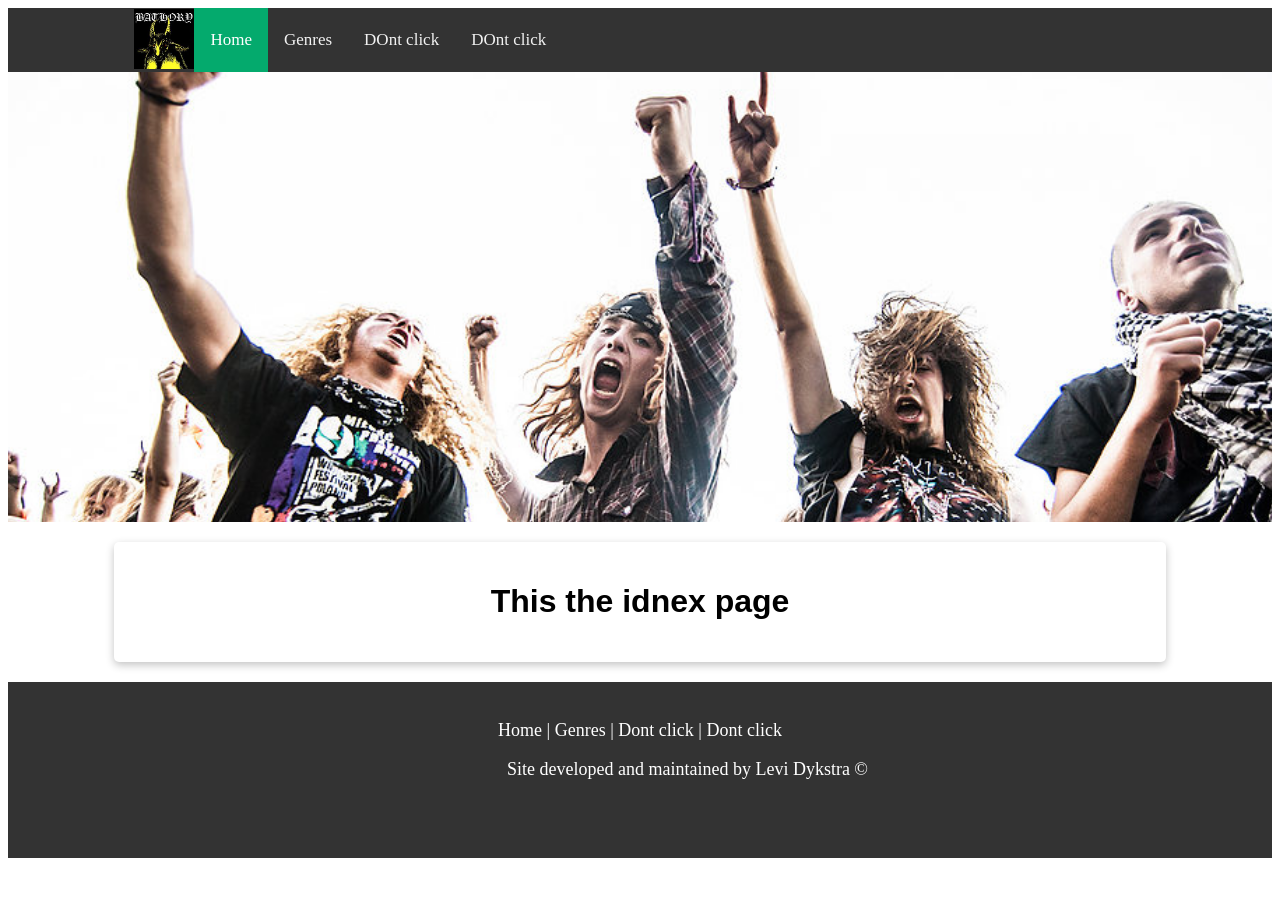
==== index.html @ b30e1fd8 "Did phone view setup" ====
<!DOCTYPE html>
<html lang="en">
<head>
    <meta charset="UTF-8">
    <meta name="viewport" content="width=device-width, initial-scale=1.0">
    <link rel="stylesheet" href="style.css">
    <link rel="stylesheet" href="normalize.css">
    <meta name="viewport" content="width=device-width, initial-scale=1">
    <link rel="stylesheet" href="https://cdnjs.cloudflare.com/ajax/libs/font-awesome/4.7.0/css/font-awesome.min.css">
    <script src="responsive_nav.js"></script>
    <title>3.4 Site</title>
</head>
<body>
    <div class="topnav" id="myTopnav">
      <img src="images/bathory-selftitled.jpg" alt="dgt_logo" title="3.10_logo">
        <a href="index.html" class="active">Home</a>
        <a href="genres.html">Genres</a>
        <a href="skills.html">DOnt click</a>
        <a href="reflection.html">DOnt click</a>
        <a href="javascript:void(0);" class="icon" onclick="myFunction()">
          <i class="fa fa-bars"></i>
        </a>
    </div>

    <div class="parallax"></div>

    <div class="main_content">
        <h1>This the idnex page</h1>
    </div>

    <footer>
        <a href="index.html">Home</a> |
        <a href="genres.html">Genres</a> |
        <a href="skills.html">Dont click</a> |
        <a href="reflection.html">Dont click</a>
        <p>Site developed and maintained by Levi Dykstra &copy;</p>
    </footer>
</body>
</html>
---- style.css ----
.main_content{
    font-family: "Figtree", sans-serif;
    width:80%;
    box-shadow: rgba(0, 0, 0, 0.24) 0px 3px 8px;
    text-align: justify;
    margin: 20px auto;
    padding: 20px;
    border-radius: 5px;
}

h1,h2{
  text-align: center;
}

.parallax {
  /* The image used */
  background-image: url("images/woodstock_concert.jpg");

  /* Set a specific height */
  min-height: 450px;
  margin: 0px;

  /* Create the parallax scrolling effect */
  background-attachment: fixed;
  background-position: center;
  background-repeat: no-repeat;
  background-size: cover;
}

.parallax_genres {
  /* The image used */
  background-image: url("images/Alissa_White_Gluz_Live_Concert.jpg");

  /* Set a specific height */
  min-height: 450px;
  margin: 0px;

  /* Create the parallax scrolling effect */
  background-attachment: fixed;
  background-position: center;
  background-repeat: no-repeat;
  background-size: cover;
}

footer {
  height: 100px;
  background-color: #333;
  font-size: 18px;
  padding: 3%;
  color: white;
  text-align: center;
}

footer .left_anchor{ /*furthest left anchor has 10% margin left to laine up with main content*/
	margin-left:8%;
}

footer .right { /*furthest right anchor image for 10% margin to line up with main content*/
	margin-right:8%;
}

footer a{
	color:white;
	text-decoration: none;
}

footer p{
	font-size:18px;
	margin-left:8%;
}

.topnav {
  overflow: hidden;
  background-color: #333;
}

.topnav a {
  float: left;
  display: block;
  color: #f2f2f2;
  text-align: center;
  padding: 22px 16px;
  text-decoration: none;
  font-size: 17px;
  transition: background-color 0.2s;
}

.topnav img {
  float: left;
  height: 60px;
  width: auto;
  padding: 1px 0px 1px 0px;
  margin-left: 10%;
}

.topnav a:hover {
  background-color: #ddd;
  color: black;
}

.topnav a.active {
  background-color: #04AA6D;
  color: white;
}

.topnav .icon {
  display: none;
}

@media screen and (max-width: 600px) {
  .topnav a:not(:first-child) {display: none;}
  .topnav a.icon {
    float: right;
    display: block;
  }
}

@media screen and (max-width: 600px) {
  .topnav.responsive {position: relative;}
  .topnav.responsive .icon {
    position: absolute;
    right: 0;
    top: 0;
  }
  .topnav.responsive a {
    float: none;
    display: block;
    text-align: left;
  }
  .topnav a:first-of-type {
  margin-top: 80px;
  }
  .topnav img {
    margin-left: 2%;
  }
  iframe {
    width: 100%;
    height: 250px;
  }
}
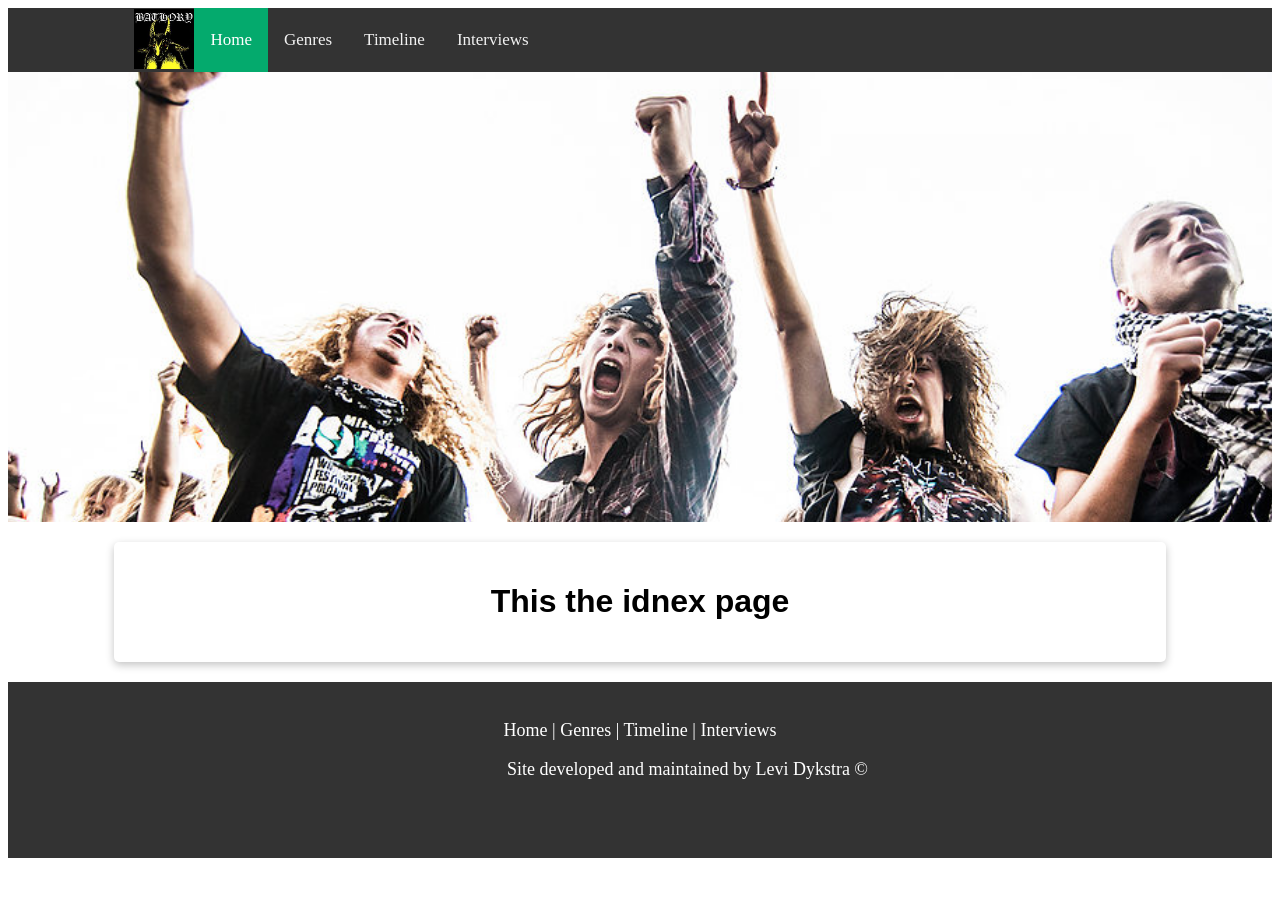
==== commit 4ba93fea: "set up remaining pages" ====
--- a/index.html
+++ b/index.html
@@ -15,8 +15,8 @@
       <img src="images/bathory-selftitled.jpg" alt="dgt_logo" title="3.10_logo">
         <a href="index.html" class="active">Home</a>
         <a href="genres.html">Genres</a>
-        <a href="skills.html">DOnt click</a>
-        <a href="reflection.html">DOnt click</a>
+        <a href="timeline.html">Timeline</a>
+        <a href="interviews.html">Interviews</a>
         <a href="javascript:void(0);" class="icon" onclick="myFunction()">
           <i class="fa fa-bars"></i>
         </a>
@@ -31,8 +31,8 @@
     <footer>
         <a href="index.html">Home</a> |
         <a href="genres.html">Genres</a> |
-        <a href="skills.html">Dont click</a> |
-        <a href="reflection.html">Dont click</a>
+        <a href="timeline.html">Timeline</a> |
+        <a href="interviews.html">Interviews</a>
         <p>Site developed and maintained by Levi Dykstra &copy;</p>
     </footer>
 </body>
--- a/style.css
+++ b/style.css
@@ -31,6 +31,36 @@
 .parallax_genres {
   /* The image used */
   background-image: url("images/Alissa_White_Gluz_Live_Concert.jpg");
+
+  /* Set a specific height */
+  min-height: 450px;
+  margin: 0px;
+
+  /* Create the parallax scrolling effect */
+  background-attachment: fixed;
+  background-position: center;
+  background-repeat: no-repeat;
+  background-size: cover;
+}
+
+.parallax_timeline{
+    /* The image used */
+  background-image: url("images/random_metal_concert.jpg");
+
+  /* Set a specific height */
+  min-height: 450px;
+  margin: 0px;
+
+  /* Create the parallax scrolling effect */
+  background-attachment: fixed;
+  background-position: center;
+  background-repeat: no-repeat;
+  background-size: cover;
+}
+
+.parallax_interviews{
+    /* The image used */
+  background-image: url("images/gig-tour-concert.jpg");
 
   /* Set a specific height */
   min-height: 450px;
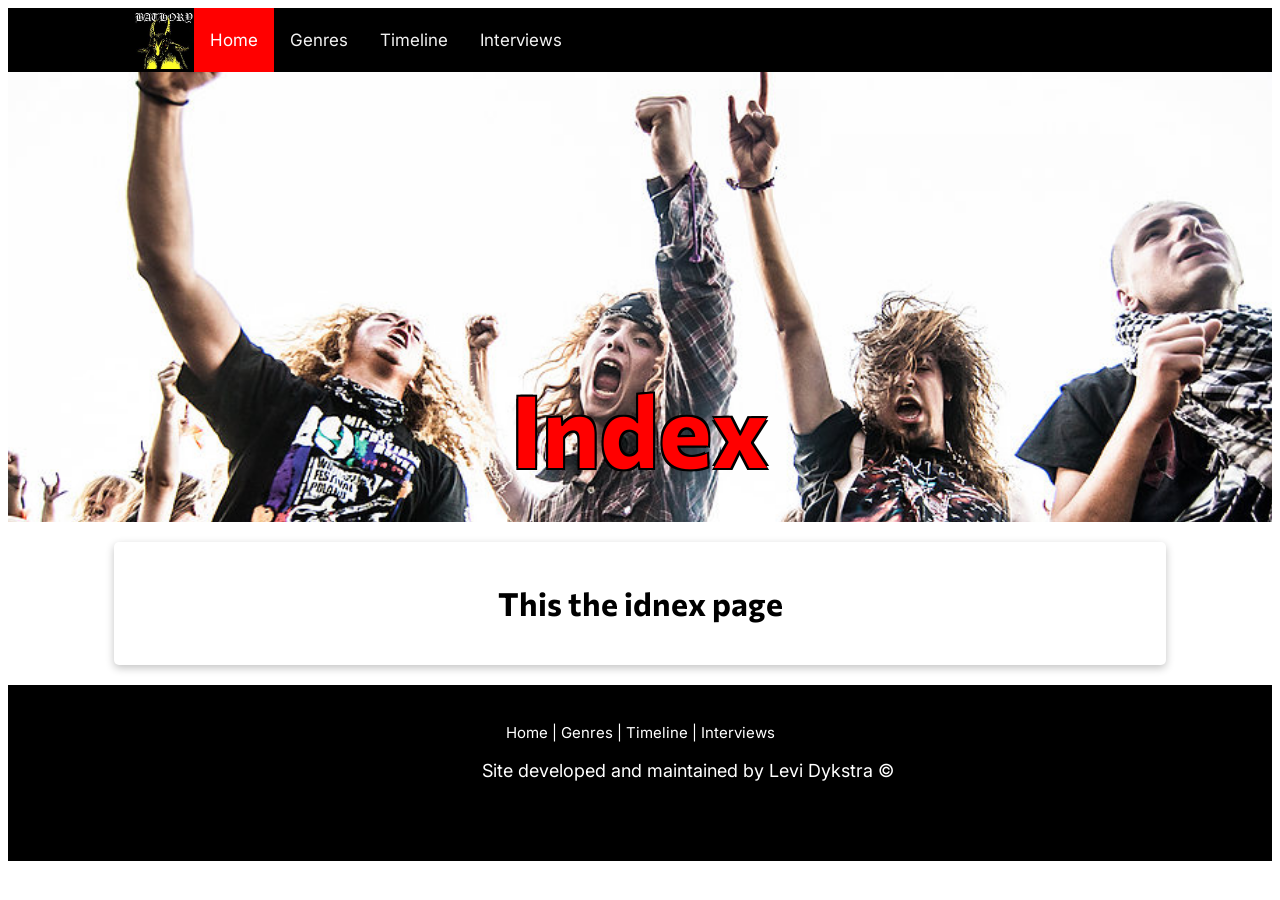
==== commit 3ac659bb: "parallax content added parallax content prototype header, stylisation," ====
--- a/index.html
+++ b/index.html
@@ -22,7 +22,9 @@
         </a>
     </div>
 
-    <div class="parallax"></div>
+    <div class="parallax">
+        <h1 class="parallax_content">Index</h1>
+    </div>
 
     <div class="main_content">
         <h1>This the idnex page</h1>
--- a/style.css
+++ b/style.css
@@ -1,3 +1,4 @@
+@import url('https://fonts.googleapis.com/css2?family=Archivo+Narrow:ital,wght@0,400..700;1,400..700&family=Commissioner:wght@100..900&family=Figtree:ital,wght@0,300..900;1,300..900&family=Inter&family=Lora:ital,wght@0,400..700;1,400..700&family=Poppins:ital,wght@0,100;0,200;0,300;0,400;0,500;0,600;0,700;0,800;0,900;1,100;1,200;1,300;1,400;1,500;1,600;1,700;1,800;1,900&family=Winky+Sans:ital,wght@0,300..900;1,300..900&display=swap');
 
 .main_content{
     font-family: "Figtree", sans-serif;
@@ -7,10 +8,12 @@
     margin: 20px auto;
     padding: 20px;
     border-radius: 5px;
+    font-family: "Inter", sans-serif;
 }
 
 h1,h2{
   text-align: center;
+  font-family: "Commissioner", sans-serif;
 }
 
 .parallax {
@@ -73,13 +76,26 @@
   background-size: cover;
 }
 
+.parallax_content{
+  text-align: center;
+  font-size: 100px;
+  color: red;
+  text-shadow: -2px -2px 0 #000, 2px -2px 0 #000, -2px 2px 0 #000, 2px 2px 0 #000;
+  position: absolute;
+  top: 40%;
+  left: 50%;
+  transform: translate(-50%, -50%);
+}
+
 footer {
   height: 100px;
-  background-color: #333;
+  background-color: #000000;
   font-size: 18px;
   padding: 3%;
   color: white;
   text-align: center;
+  font-family: "Inter", sans-serif;
+  font-size: 15px;
 }
 
 footer .left_anchor{ /*furthest left anchor has 10% margin left to laine up with main content*/
@@ -102,7 +118,7 @@
 
 .topnav {
   overflow: hidden;
-  background-color: #333;
+  background-color: #000000;
 }
 
 .topnav a {
@@ -114,6 +130,9 @@
   text-decoration: none;
   font-size: 17px;
   transition: background-color 0.2s;
+  font-family: "Inter", sans-serif;
+  font-weight: 400px;
+
 }
 
 .topnav img {
@@ -130,7 +149,7 @@
 }
 
 .topnav a.active {
-  background-color: #04AA6D;
+  background-color: #FF0000;
   color: white;
 }
 
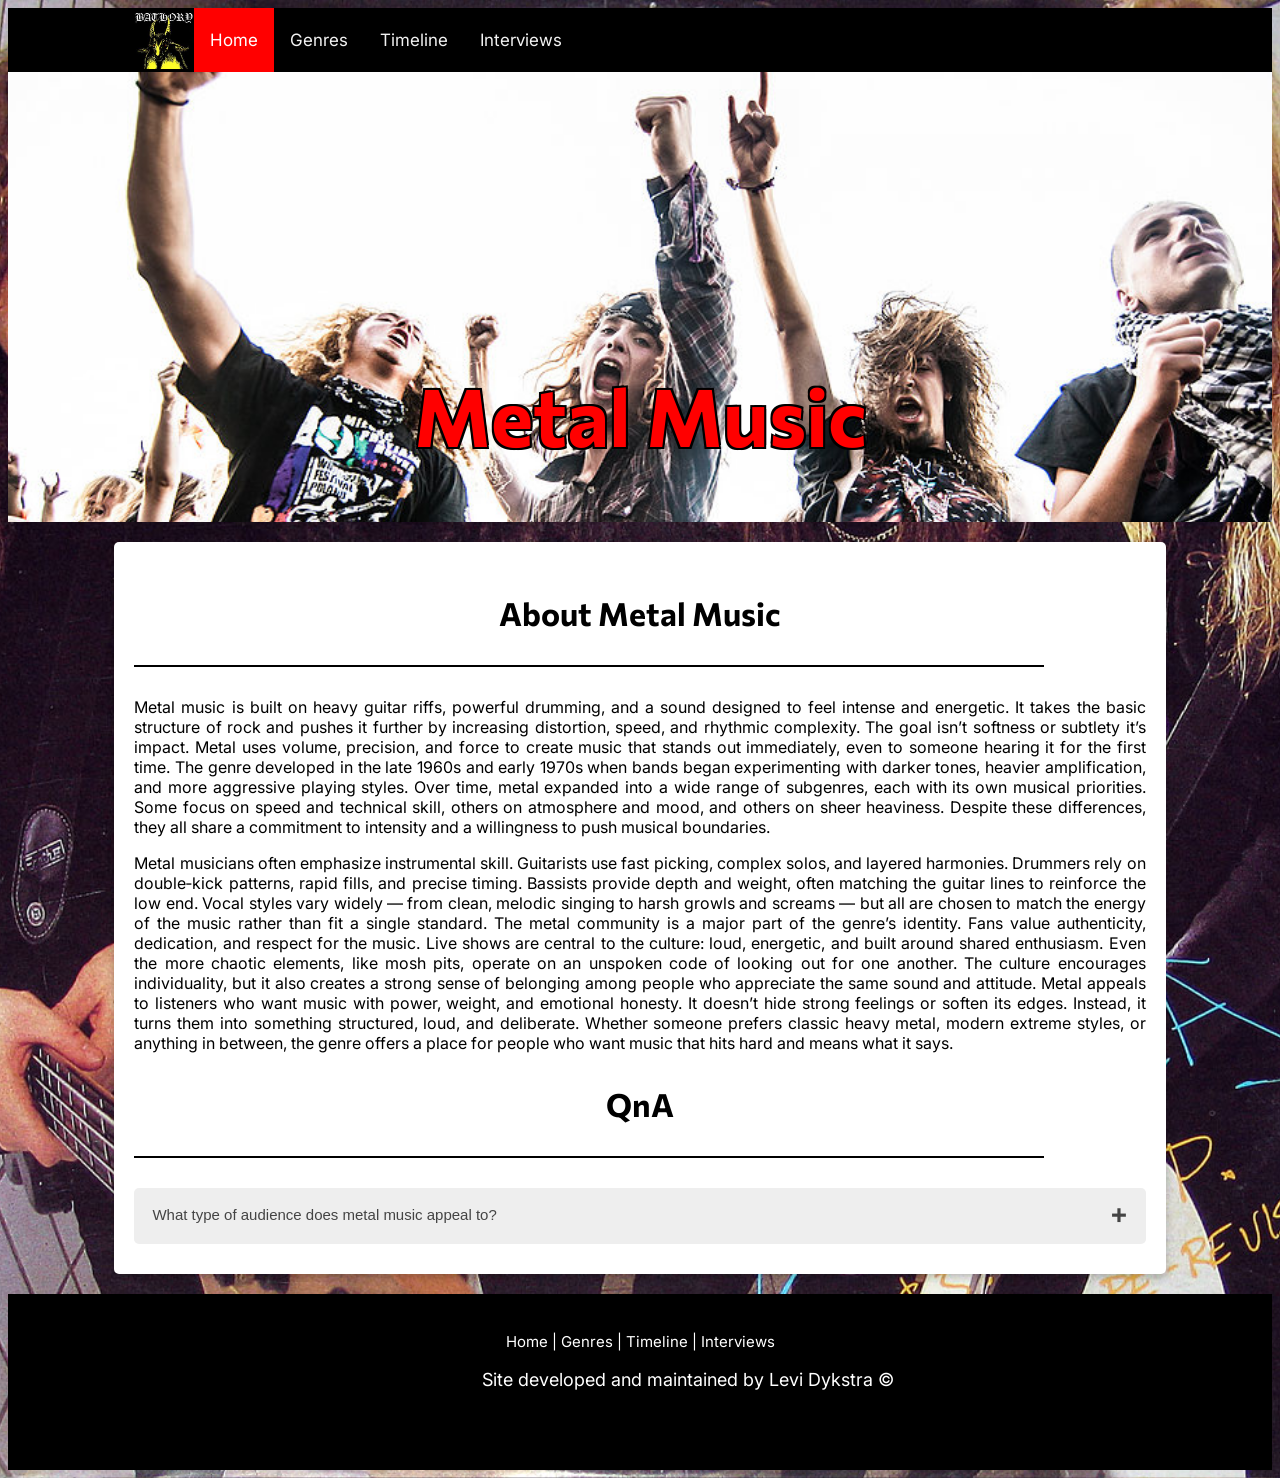
==== commit d75a2cb9: "Added content started accordions, info on pages, and background changes" ====
--- a/index.html
+++ b/index.html
@@ -23,11 +23,46 @@
     </div>
 
     <div class="parallax">
-        <h1 class="parallax_content">Index</h1>
+        <h1 class="parallax_content">Metal Music</h1>
     </div>
 
     <div class="main_content">
-        <h1>This the idnex page</h1>
+        <h1>About Metal Music</h1>
+        <div class="underline"></div>
+        <p>Metal music is built on heavy guitar riffs, powerful drumming, and a sound designed to feel intense and energetic. It takes the basic structure of rock and pushes it further by increasing distortion, speed, and rhythmic complexity. The goal isn’t softness or subtlety it’s impact. Metal uses volume, precision, and force to create music that stands out immediately, even to someone hearing it for the first time.
+            The genre developed in the late 1960s and early 1970s when bands began experimenting with darker tones, heavier amplification, and more aggressive playing styles. Over time, metal expanded into a wide range of subgenres, each with its own musical priorities. Some focus on speed and technical skill, others on atmosphere and mood, and others on sheer heaviness. Despite these differences, they all share a commitment to intensity and a willingness to push musical boundaries.
+        </p>
+        <p>
+            Metal musicians often emphasize instrumental skill. Guitarists use fast picking, complex solos, and layered harmonies. Drummers rely on double‑kick patterns, rapid fills, and precise timing. Bassists provide depth and weight, often matching the guitar lines to reinforce the low end. Vocal styles vary widely — from clean, melodic singing to harsh growls and screams — but all are chosen to match the energy of the music rather than fit a single standard.
+            The metal community is a major part of the genre’s identity. Fans value authenticity, dedication, and respect for the music. Live shows are central to the culture: loud, energetic, and built around shared enthusiasm. Even the more chaotic elements, like mosh pits, operate on an unspoken code of looking out for one another. The culture encourages individuality, but it also creates a strong sense of belonging among people who appreciate the same sound and attitude.
+            Metal appeals to listeners who want music with power, weight, and emotional honesty. It doesn’t hide strong feelings or soften its edges. Instead, it turns them into something structured, loud, and deliberate. Whether someone prefers classic heavy metal, modern extreme styles, or anything in between, the genre offers a place for people who want music that hits hard and means what it says.
+        </p>
+        
+        <h1>QnA</h1>
+        <div class="underline"></div>
+
+        <button class="accordion">What type of audience does metal music appeal to?<span class="accordion_icon">&#128931;</span></button>
+            <div class="panel">
+            <p>Does your outcome obey all relevant laws? These might include the Privacy Act, the Copyright Act, or Harmful Digital Communications laws. For example, have you made sure your digital outcome doesn’t make false allegations, denigrate a person’s ethnic origin or sexual orientation, contains no private information and contains nothing intellectual property that you don’t have permission to include? </p>
+        </div>
+
+        <script>
+            var acc = document.getElementsByClassName("accordion");
+            var i;
+
+            for (i = 0; i < acc.length; i++) {
+            acc[i].addEventListener("click", function() {
+                this.classList.toggle("active");
+                var panel = this.nextElementSibling;
+                if (panel.style.display === "block") {
+                panel.style.display = "none";
+                } else {
+                panel.style.display = "block";
+                }
+            });             
+            }
+        </script>
+
     </div>
 
     <footer>
--- a/style.css
+++ b/style.css
@@ -9,11 +9,19 @@
     padding: 20px;
     border-radius: 5px;
     font-family: "Inter", sans-serif;
+    background-color: white;
+}
+
+body{
+  background: url(images/metallica-garage.jpg);
+  background-size: cover;
+  background-position: center center;
 }
 
 h1,h2{
   text-align: center;
   font-family: "Commissioner", sans-serif;
+  padding: 10px;
 }
 
 .parallax {
@@ -78,7 +86,7 @@
 
 .parallax_content{
   text-align: center;
-  font-size: 100px;
+  font-size: 80px;
   color: red;
   text-shadow: -2px -2px 0 #000, 2px -2px 0 #000, -2px 2px 0 #000, 2px 2px 0 #000;
   position: absolute;
@@ -87,6 +95,14 @@
   transform: translate(-50%, -50%);
 }
 
+.underline{
+  width: 90%;
+  height: 2px;
+  background-color: black;
+  justify-self: center;
+  margin-bottom: 30px;
+}
+
 footer {
   height: 100px;
   background-color: #000000;
@@ -157,6 +173,38 @@
   display: none;
 }
 
+.accordion_icon {
+  font-size: 17px;
+  float: right;
+}
+
+.accordion { 
+  background-color: #eee;
+  color: #444;
+  cursor: help;
+  padding: 18px;
+  width: 100%;
+  border: none;
+  text-align: left;
+  outline: none;
+  font-size: 15px;
+  transition: 0.3s;
+  margin-bottom: 10px;
+  border-radius: 5px;
+}
+
+.active, .accordion:hover {
+  background-color: #ccc;
+  font-size: 15.3px;
+}
+
+.panel {
+  padding: 0 18px;
+  display: none;
+  background-color: white;
+  overflow: hidden;
+}
+
 @media screen and (max-width: 600px) {
   .topnav a:not(:first-child) {display: none;}
   .topnav a.icon {
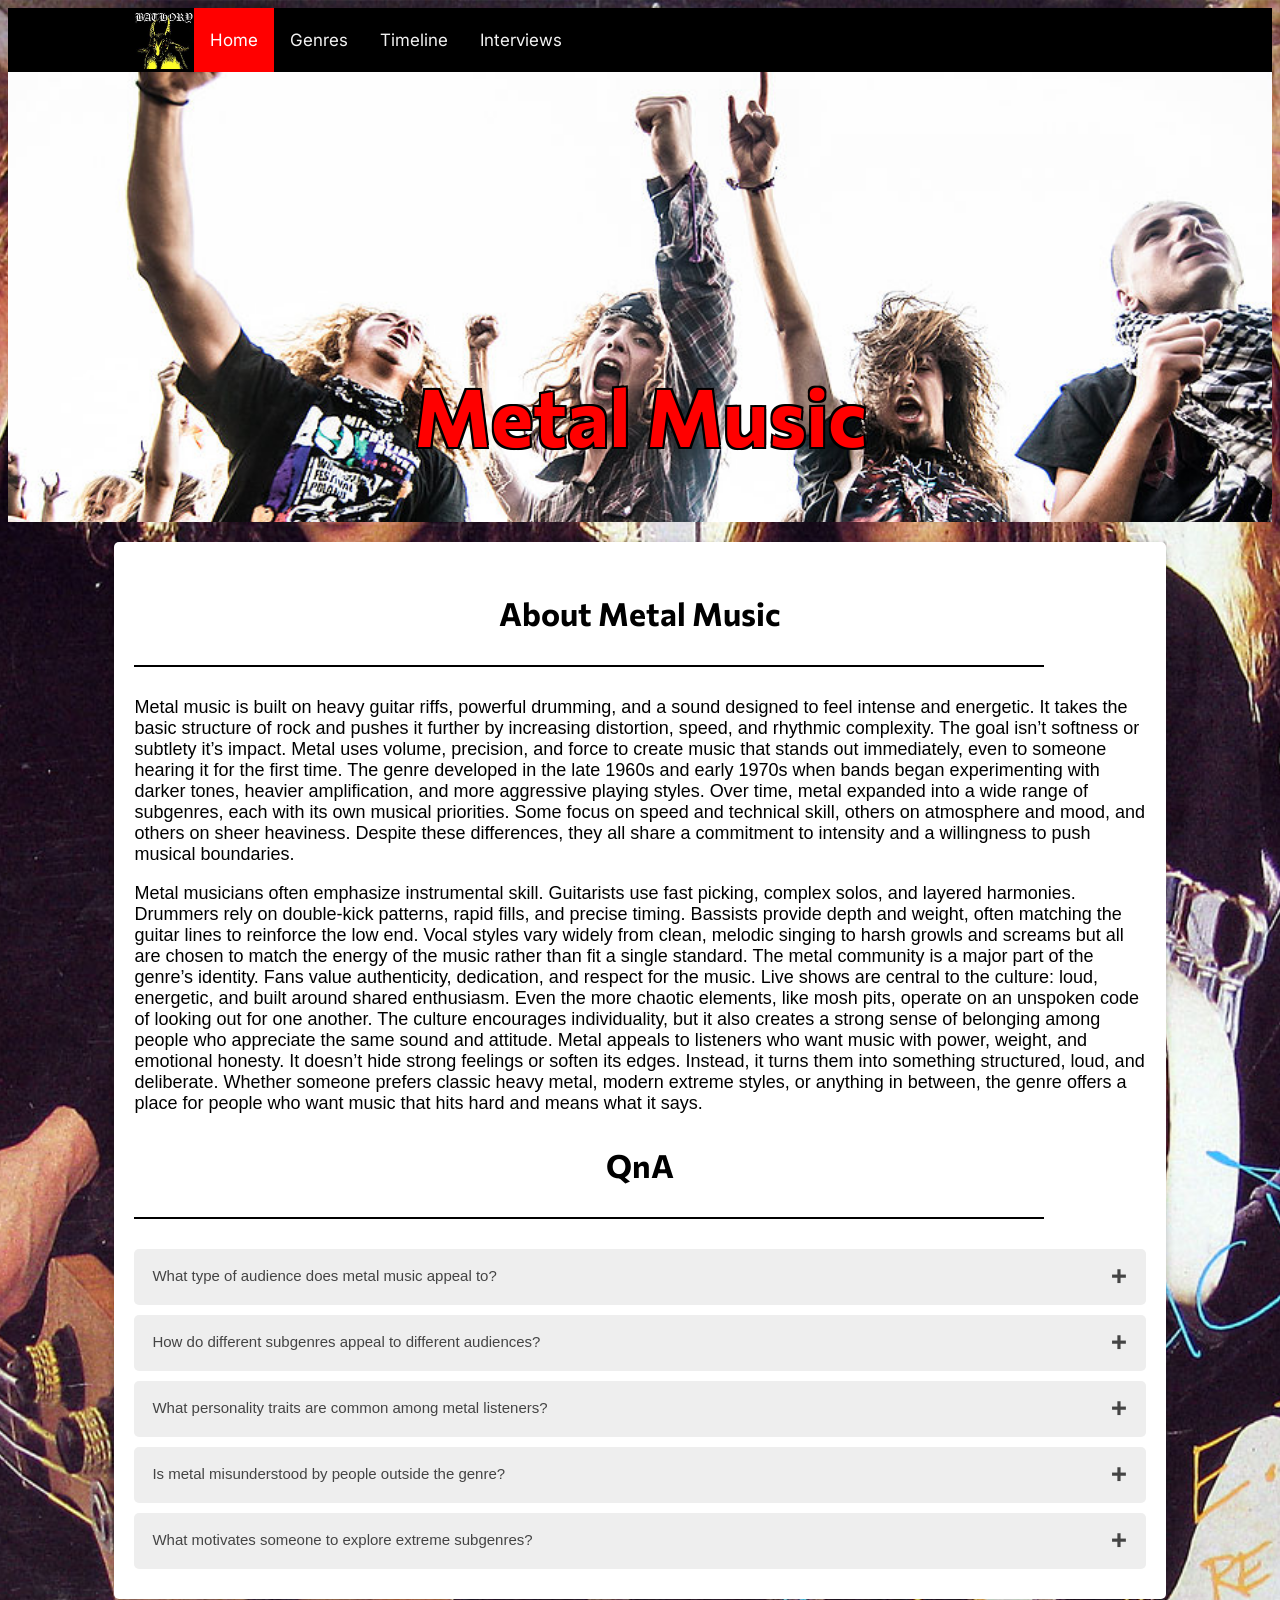
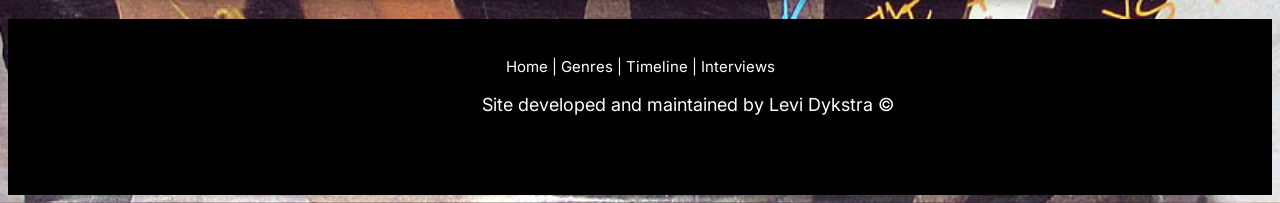
==== commit 986d5881: "More content Added accordions under Q&A, info, changed background to image" ====
--- a/index.html
+++ b/index.html
@@ -29,19 +29,55 @@
     <div class="main_content">
         <h1>About Metal Music</h1>
         <div class="underline"></div>
-        <p>Metal music is built on heavy guitar riffs, powerful drumming, and a sound designed to feel intense and energetic. It takes the basic structure of rock and pushes it further by increasing distortion, speed, and rhythmic complexity. The goal isn’t softness or subtlety it’s impact. Metal uses volume, precision, and force to create music that stands out immediately, even to someone hearing it for the first time.
-            The genre developed in the late 1960s and early 1970s when bands began experimenting with darker tones, heavier amplification, and more aggressive playing styles. Over time, metal expanded into a wide range of subgenres, each with its own musical priorities. Some focus on speed and technical skill, others on atmosphere and mood, and others on sheer heaviness. Despite these differences, they all share a commitment to intensity and a willingness to push musical boundaries.
-        </p>
-        <p>
-            Metal musicians often emphasize instrumental skill. Guitarists use fast picking, complex solos, and layered harmonies. Drummers rely on double‑kick patterns, rapid fills, and precise timing. Bassists provide depth and weight, often matching the guitar lines to reinforce the low end. Vocal styles vary widely — from clean, melodic singing to harsh growls and screams — but all are chosen to match the energy of the music rather than fit a single standard.
-            The metal community is a major part of the genre’s identity. Fans value authenticity, dedication, and respect for the music. Live shows are central to the culture: loud, energetic, and built around shared enthusiasm. Even the more chaotic elements, like mosh pits, operate on an unspoken code of looking out for one another. The culture encourages individuality, but it also creates a strong sense of belonging among people who appreciate the same sound and attitude.
-            Metal appeals to listeners who want music with power, weight, and emotional honesty. It doesn’t hide strong feelings or soften its edges. Instead, it turns them into something structured, loud, and deliberate. Whether someone prefers classic heavy metal, modern extreme styles, or anything in between, the genre offers a place for people who want music that hits hard and means what it says.
-        </p>
-        
+        <div class="content">
+            <p>Metal music is built on heavy guitar riffs, powerful drumming, and a sound designed to feel intense and energetic. It takes the basic structure of rock and pushes it further by increasing distortion, speed, and rhythmic complexity. The goal isn’t softness or subtlety it’s impact. Metal uses volume, precision, and force to create music that stands out immediately, even to someone hearing it for the first time.
+                The genre developed in the late 1960s and early 1970s when bands began experimenting with darker tones, heavier amplification, and more aggressive playing styles. Over time, metal expanded into a wide range of subgenres, each with its own musical priorities. Some focus on speed and technical skill, others on atmosphere and mood, and others on sheer heaviness. Despite these differences, they all share a commitment to intensity and a willingness to push musical boundaries.
+            </p>
+            <p>
+                Metal musicians often emphasize instrumental skill. Guitarists use fast picking, complex solos, and layered harmonies. Drummers rely on double‑kick patterns, rapid fills, and precise timing. Bassists provide depth and weight, often matching the guitar lines to reinforce the low end. Vocal styles vary widely from clean, melodic singing to harsh growls and screams but all are chosen to match the energy of the music rather than fit a single standard.
+                The metal community is a major part of the genre’s identity. Fans value authenticity, dedication, and respect for the music. Live shows are central to the culture: loud, energetic, and built around shared enthusiasm. Even the more chaotic elements, like mosh pits, operate on an unspoken code of looking out for one another. The culture encourages individuality, but it also creates a strong sense of belonging among people who appreciate the same sound and attitude.
+                Metal appeals to listeners who want music with power, weight, and emotional honesty. It doesn’t hide strong feelings or soften its edges. Instead, it turns them into something structured, loud, and deliberate. Whether someone prefers classic heavy metal, modern extreme styles, or anything in between, the genre offers a place for people who want music that hits hard and means what it says.
+            </p>
+        </div>
         <h1>QnA</h1>
         <div class="underline"></div>
 
         <button class="accordion">What type of audience does metal music appeal to?<span class="accordion_icon">&#128931;</span></button>
+            <div class="panel">
+                <p>Metal music appeals to <strong>a wide but clearly defined audience</strong>, generally people who connect with intensity, honesty, and a strong musical identity. The main groups include:</p>
+                <ul>
+                    <li><strong>People who enjoy high‑energy, heavy, and technically skilled music</strong> &#8212; listeners who appreciate fast riffs, complex drumming, and powerful vocal.</li>
+                    <br>
+                    <li><strong>Listeners who value authenticity and emotional honesty</strong> &#8212; those who prefer music that expresses real, unfiltered emotion.</li>
+                    <br>
+                    <li><strong>Fans of alternative or non‑mainstream culture</strong> &#8212; individuals who gravitate toward music outside commercial pop trends.</li>
+                    <br>
+                    <li><strong>Community‑driven listeners</strong> &#8212; people who enjoy concerts, festivals, and the strong social culture around metal.</li>
+                    <br>
+                    <li><strong>Musicians and technical enthusiasts</strong> &#8212; guitarists, drummers, and producers drawn to metal’s precision and skill.</li>
+                    <br>
+                    <li><strong>Fans of specific themes</strong> &#8212; mythology, fantasy, horror, philosophy, social issues, or personal struggle.</li>
+                    <br>
+                    <p>These groups overlap heavily, and many metal fans fit into several categories at once. What unites them is a preference for music that doesn’t hold back, a culture that values individuality, and a shared respect for the effort and craftsmanship behind the sound. Metal attracts people who want something louder, heavier, and more direct than mainstream music, and who appreciate a community built around passion rather than trends.</p>
+                </ul>
+            </div>
+
+        <button class="accordion">How do different subgenres appeal to different audiences?<span class="accordion_icon">&#128931;</span></button>
+            <div class="panel">
+            <p>Does your outcome obey all relevant laws? These might include the Privacy Act, the Copyright Act, or Harmful Digital Communications laws. For example, have you made sure your digital outcome doesn’t make false allegations, denigrate a person’s ethnic origin or sexual orientation, contains no private information and contains nothing intellectual property that you don’t have permission to include? </p>
+        </div>
+
+        <button class="accordion">What personality traits are common among metal listeners?<span class="accordion_icon">&#128931;</span></button>
+            <div class="panel">
+            <p>Does your outcome obey all relevant laws? These might include the Privacy Act, the Copyright Act, or Harmful Digital Communications laws. For example, have you made sure your digital outcome doesn’t make false allegations, denigrate a person’s ethnic origin or sexual orientation, contains no private information and contains nothing intellectual property that you don’t have permission to include? </p>
+        </div>
+
+        <button class="accordion">Is metal misunderstood by people outside the genre?<span class="accordion_icon">&#128931;</span></button>
+            <div class="panel">
+            <p>Does your outcome obey all relevant laws? These might include the Privacy Act, the Copyright Act, or Harmful Digital Communications laws. For example, have you made sure your digital outcome doesn’t make false allegations, denigrate a person’s ethnic origin or sexual orientation, contains no private information and contains nothing intellectual property that you don’t have permission to include? </p>
+        </div>
+
+        <button class="accordion">What motivates someone to explore extreme subgenres?<span class="accordion_icon">&#128931;</span></button>
             <div class="panel">
             <p>Does your outcome obey all relevant laws? These might include the Privacy Act, the Copyright Act, or Harmful Digital Communications laws. For example, have you made sure your digital outcome doesn’t make false allegations, denigrate a person’s ethnic origin or sexual orientation, contains no private information and contains nothing intellectual property that you don’t have permission to include? </p>
         </div>
--- a/style.css
+++ b/style.css
@@ -22,6 +22,12 @@
   text-align: center;
   font-family: "Commissioner", sans-serif;
   padding: 10px;
+}
+
+.content{
+  text-align: left;
+  font-size: 18px;
+  font-family: "Figtree", sans-serif;
 }
 
 .parallax {
@@ -203,6 +209,8 @@
   display: none;
   background-color: white;
   overflow: hidden;
+  text-align: left;
+  margin-right: 400px;
 }
 
 @media screen and (max-width: 600px) {
@@ -235,4 +243,13 @@
     width: 100%;
     height: 250px;
   }
+  .panel {
+    margin-right: 0px;
+  }
+}
+
+@media screen and (min-width: 600px) {
+  .panel {
+    margin-right: 150px;
+  }
 }
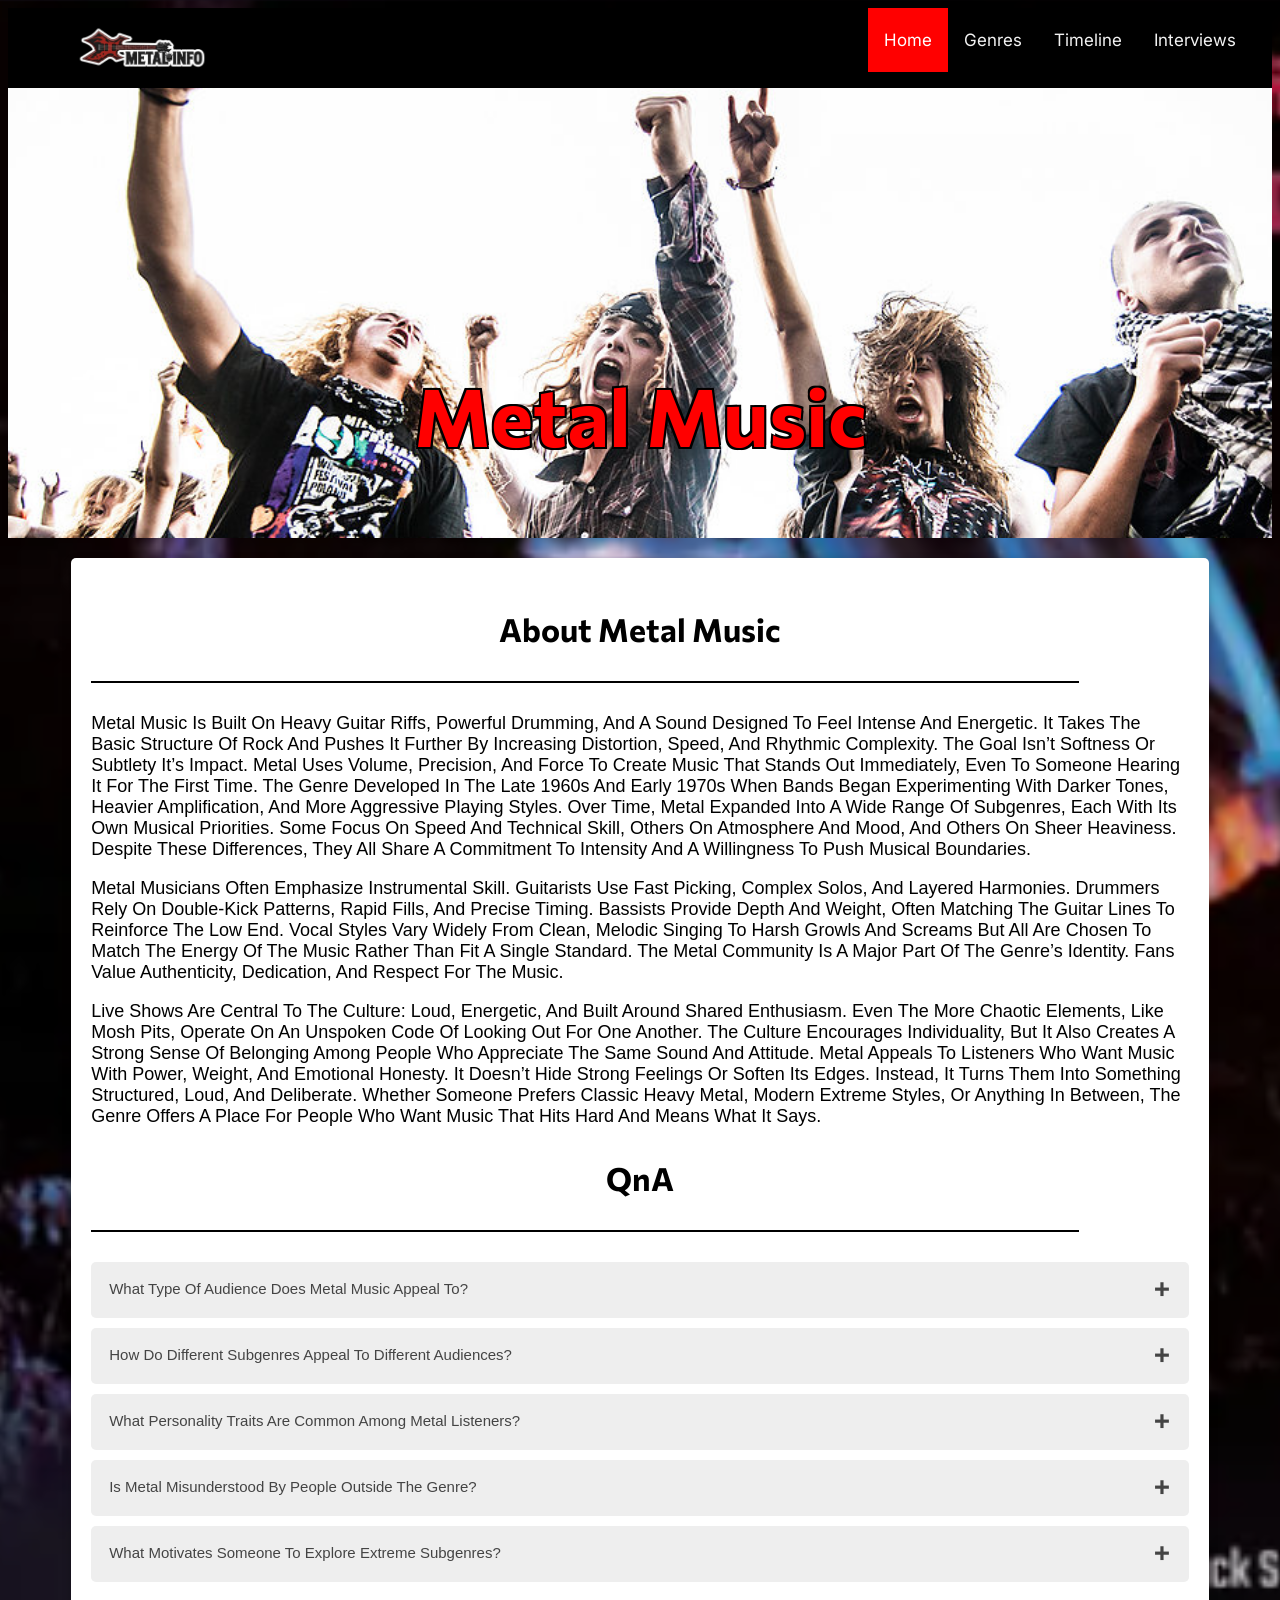
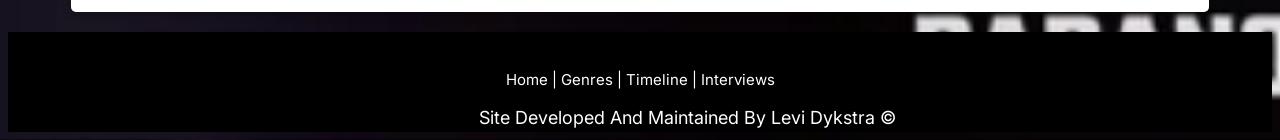
==== commit 47307b91: "Added content Changed logo, started timeline in timeline page, added interviews (youtube iframes) in" ====
--- a/index.html
+++ b/index.html
@@ -12,11 +12,11 @@
 </head>
 <body>
     <div class="topnav" id="myTopnav">
-      <img src="images/bathory-selftitled.jpg" alt="dgt_logo" title="3.10_logo">
+      <img src="images/website-logo.png">
+        <a href="interviews.html">Interviews</a>
+        <a href="timeline.html">Timeline</a>
+        <a href="genres.html">Genres</a>
         <a href="index.html" class="active">Home</a>
-        <a href="genres.html">Genres</a>
-        <a href="timeline.html">Timeline</a>
-        <a href="interviews.html">Interviews</a>
         <a href="javascript:void(0);" class="icon" onclick="myFunction()">
           <i class="fa fa-bars"></i>
         </a>
@@ -29,13 +29,16 @@
     <div class="main_content">
         <h1>About Metal Music</h1>
         <div class="underline"></div>
-        <div class="content">
+        <div class="text_content"> <!--remove this class later and just use with main_content-->
             <p>Metal music is built on heavy guitar riffs, powerful drumming, and a sound designed to feel intense and energetic. It takes the basic structure of rock and pushes it further by increasing distortion, speed, and rhythmic complexity. The goal isn’t softness or subtlety it’s impact. Metal uses volume, precision, and force to create music that stands out immediately, even to someone hearing it for the first time.
                 The genre developed in the late 1960s and early 1970s when bands began experimenting with darker tones, heavier amplification, and more aggressive playing styles. Over time, metal expanded into a wide range of subgenres, each with its own musical priorities. Some focus on speed and technical skill, others on atmosphere and mood, and others on sheer heaviness. Despite these differences, they all share a commitment to intensity and a willingness to push musical boundaries.
             </p>
             <p>
                 Metal musicians often emphasize instrumental skill. Guitarists use fast picking, complex solos, and layered harmonies. Drummers rely on double‑kick patterns, rapid fills, and precise timing. Bassists provide depth and weight, often matching the guitar lines to reinforce the low end. Vocal styles vary widely from clean, melodic singing to harsh growls and screams but all are chosen to match the energy of the music rather than fit a single standard.
-                The metal community is a major part of the genre’s identity. Fans value authenticity, dedication, and respect for the music. Live shows are central to the culture: loud, energetic, and built around shared enthusiasm. Even the more chaotic elements, like mosh pits, operate on an unspoken code of looking out for one another. The culture encourages individuality, but it also creates a strong sense of belonging among people who appreciate the same sound and attitude.
+                The metal community is a major part of the genre’s identity. Fans value authenticity, dedication, and respect for the music. 
+            </p>
+            <p>
+                Live shows are central to the culture: loud, energetic, and built around shared enthusiasm. Even the more chaotic elements, like mosh pits, operate on an unspoken code of looking out for one another. The culture encourages individuality, but it also creates a strong sense of belonging among people who appreciate the same sound and attitude.
                 Metal appeals to listeners who want music with power, weight, and emotional honesty. It doesn’t hide strong feelings or soften its edges. Instead, it turns them into something structured, loud, and deliberate. Whether someone prefers classic heavy metal, modern extreme styles, or anything in between, the genre offers a place for people who want music that hits hard and means what it says.
             </p>
         </div>
@@ -64,17 +67,215 @@
 
         <button class="accordion">How do different subgenres appeal to different audiences?<span class="accordion_icon">&#128931;</span></button>
             <div class="panel">
-            <p>Does your outcome obey all relevant laws? These might include the Privacy Act, the Copyright Act, or Harmful Digital Communications laws. For example, have you made sure your digital outcome doesn’t make false allegations, denigrate a person’s ethnic origin or sexual orientation, contains no private information and contains nothing intellectual property that you don’t have permission to include? </p>
+            <p>Different metal subgenres appeal to different audiences because each one taps into a <strong>distinct emotional need, aesthetic preference, and cultural identity.</strong> Here’s the clean, structured breakdown you’ll appreciate — direct, logical, and tied to the underlying mechanisms of why these sounds attract who they do.</p>
+            <div class="left-align-container">
+                <h2>&#127928; 1. Heavy/Trad Metal — listeners who want power, melody, and heroism.</h2>
+            </div>
+
+            <p><strong>Core appeal:</strong> Big riffs, anthemic choruses, clear structure.</p>
+            <p><strong>Audience:</strong> People who like intensity but still want something accessible and melodic.</p>
+            <p><strong>Why it works:</strong> It balances heaviness with familiarity — the “gateway” metal.</p>
+            
+            <div class="left-align-container">
+                <h2>&#9889; 2. Thrash Metal — people drawn to speed, aggression, and rebellion.</h2>
+            </div>
+
+            <p><strong>Core appeal:</strong> Fast tempos, political or anti‑establishment themes.</p>
+            <p><strong>Audience:</strong> Listeners who want adrenaline and catharsis without losing musical clarity.</p>
+            <p><strong>Why it works:</strong> Thrash channels frustration into precision — it feels like controlled chaos.</p>
+
+            <div class="left-align-container">
+                <h2>&#128293; 3. Death Metal — fans who want extremity, technicality, and raw force.</h2>
+            </div>
+
+            <p><strong>Core appeal:</strong> Growls, blast beats, complex riffs, brutality as an art form.</p>
+            <p><strong>Audience:</strong> People who enjoy pushing boundaries, analyzing technique, or exploring darker themes.</p>
+            <p><strong>Why it works:</strong> It offers a space where intensity is the point — a sonic challenge.</p>
+            
+            <div class="left-align-container">
+                <h2>&#10052; 4. Black Metal — listeners who want atmosphere, mystique, and emotional depth.</h2>
+            </div>
+
+            <p><strong>Core appeal:</strong> Raw production, tremolo riffs, themes of isolation or transcendence.</p>
+            <p><strong>Audience:</strong> People drawn to mood, philosophy, and the “outsider” aesthetic.</p>
+            <p><strong>Why it works:</strong> It creates an immersive world — more about feeling than technical display.</p>
+
+            <div class="left-align-container">
+                <h2>&#127908; 5. Metalcore — fans who want heaviness blended with modern accessibility.</h2>
+            </div>
+
+            <p><strong>Core appeal:</strong> Breakdowns, emotional lyrics, mix of harsh and clean vocals.</p>
+            <p><strong>Audience:</strong> Younger listeners, or people coming from punk, emo, or alternative scenes.</p>
+            <p><strong>Why it works:</strong> It merges aggression with vulnerability — a duality many relate to.</p>
+            
+            <div class="left-align-container">
+                <h2>&#129504; 6. Progressive Metal — people who love complexity, experimentation, and musicianship.</h2>
+            </div>
+
+            <p><strong>Core appeal:</strong> Odd time signatures, long compositions, conceptual themes.</p>
+            <p><strong>Audience:</strong> Listeners who enjoy puzzles, technical mastery, and genre‑blending.</p>
+            <p><strong>Why it works:</strong> It rewards analytical listening — it’s metal for the “thinkers”.</p>
+
+            <div class="left-align-container">
+                <h2>&#129415; 7. Doom Metal — fans who want weight, atmosphere, and emotional heaviness.</h2>
+            </div>
+
+            <p><strong>Core appeal:</strong> Slow tempos, thick tones, introspective or melancholic themes.</p>
+            <p><strong>Audience:</strong> People who prefer mood over speed, or who connect with darker emotional landscapes.</p>
+            <p><strong>Why it works:</strong> It’s immersive and meditative — heaviness as a slow burn.</p>
+            
+            <div class="left-align-container">
+                <h2>&#9876; 8. Power Metal — listeners who want escapism, melody, and uplifting energy.</h2>
+            </div>
+
+            <p><strong>Core appeal:</strong> High vocals, fantasy themes, fast melodic riffs.</p>
+            <p><strong>Audience:</strong> Fans of epic storytelling, big choruses, and theatricality.</p>
+            <p><strong>Why it works:</strong> It’s metal as pure escapism — triumphant, energetic, and fun.</p>
+        
+            <div class="left-align-container">
+                <h2>&#129513; The underlying logic: why subgenres attract different people.</h2>
+            </div>
+
+            <p>Across all these styles, three variables determine who gravitates where:</p>
+            <ul>
+                <li><strong>Emotional intensity</strong> (anger, melancholy, triumph, transcendence)</li>
+                <li><strong>Musical complexity</strong> (simple riffs vs. technical labyrinths)</li>
+                <li><strong>Cultural identity</strong> (outsider, rebel, intellectual, fantasist, purist)</li>
+            </ul>
+            <p>Each subgenre is basically a different combination of those three axes — and people self‑select into the one that matches their internal wiring.</p>
         </div>
 
         <button class="accordion">What personality traits are common among metal listeners?<span class="accordion_icon">&#128931;</span></button>
             <div class="panel">
-            <p>Does your outcome obey all relevant laws? These might include the Privacy Act, the Copyright Act, or Harmful Digital Communications laws. For example, have you made sure your digital outcome doesn’t make false allegations, denigrate a person’s ethnic origin or sexual orientation, contains no private information and contains nothing intellectual property that you don’t have permission to include? </p>
+            <p>Metal listeners aren’t a monolith, but research + decades of subculture patterns show a <strong>consistent cluster of personality traits</strong> that show up far more often in metal fans than in the general population. Here’s the tight, logical breakdown you like — direct, structured, and grounded in actual psychological patterns rather than stereotypes.</p>
+            <div class="left-align-container">
+                <h2>&#129504; 1. High openness to experience.</h2>
+            </div>
+
+            <p>Metal fans tend to enjoy:</p>
+            <ul>
+                <li><strong>Complex music.</strong></li>
+                <li><strong>Unconventional ideas.</strong></li>
+                <li><strong>Darker or taboo themes.</strong></li>
+            </ul>
+            <p>This trait explains why people who like metal often also like philosophy, horror, sci‑fi, or experimental art. They’re comfortable exploring the “edges” of emotion and culture.</p>
+        
+            <div class="left-align-container">
+                <h2>&#128172; 2. Emotional intensity + emotional regulation.</h2>
+            </div>
+
+            <p>Metal listeners often feel emotions strongly but process them in a controlled way. Studies show metal can <strong>reduce stress, regulate anger, and stabilize mood</strong> for its fans.</p>
+            <p>So the stereotype of “angry metalheads” is backwards — metal listeners often use the music to manage intense feelings, not create them.</p>
+        
+            <div class="left-align-container">
+                <h2>&#129513; 3. Strong individuality and nonconformity.</h2>
+            </div>
+
+            <p>Metal culture rewards:</p>
+            <ul>
+                <li><strong>Thinking independently.</strong></li>
+                <li><strong>Rejecting shallow trends.</strong></li>
+                <li><strong>Valuing authenticity over popularity.</strong></li>
+            </ul>
+            <p>This draws people who don’t mind standing apart from the mainstream and who prefer subcultures with depth.</p>
+
+            <div class="left-align-container">
+                <h2>&#129309; 4. Loyalty and community‑orientation.</h2>
+            </div>
+
+            <p>Despite the aggressive sound, metal fans consistently score high in:</p>
+            <ul>
+                <li><strong>Group belonging.</strong></li>
+                <li><strong>Scene loyalty.</strong></li>
+                <li><strong>Willingness to support others in the community.</strong></li>
+            </ul>
+            <p>Metal concerts are famously respectful spaces — “mosh pit etiquette” exists for a reason.</p>
+            
+            <div class="left-align-container">
+                <h2>&#127919; 5. Analytical or detail‑focused thinking.</h2>
+            </div>
+
+            <p>Many metal fans gravitate toward:</p>
+            <ul>
+                <li><strong>Technical musicianship.</strong></li>
+                <li><strong>Complex song structures.</strong></li>
+                <li><strong>Lore, themes, and conceptual albums.</strong></li>
+            </ul>
+            <p>This overlaps with your own preference for structured logic and pattern‑based thinking.</p>
+
+            <div class="left-align-container">
+                <h2>&#128524; 6. Lower neuroticism than stereotypes suggest.</h2>
+            </div>
+
+            <p>Metal listeners often appear intense, but they tend to be:</p>
+            <ul>
+                <li><strong>Calmer under stress.</strong></li>
+                <li><strong>Less anxious.</strong></li>
+                <li><strong>More emotionally stable.</strong></li>
+            </ul>
+            <p>The music acts as a pressure valve, not a trigger.</p>
+
+            <div class="left-align-container">
+                <h2>&#127917; 7. Appreciation for the dramatic, extreme, or theatrical.</h2>
+            </div>
+
+            <p>Metal fans often enjoy:</p>
+            <ul>
+                <li><strong>Big emotions.</strong></li>
+                <li><strong>Dark aesthetics.</strong></li>
+                <li><strong>Mythic or symbolic storytelling.</strong></li>
+            </ul>
+            <p>This doesn’t mean they’re dramatic people — it means they appreciate art that commits.</p>
+        
+            <div class="left-align-container">
+                <h2>&#128269; The underlying logic.</h2>
+            </div>
+
+            <p>Metal attracts people who want:</p>
+            <ul>
+                <li><strong>Emotional honesty.</strong></li>
+                <li><strong>Intellectual stimulation.</strong></li>
+                <li><strong>A community built on authenticity.</strong></li>
+                <li><strong>Art that doesn’t sanitize the darker parts of life</strong></li>
+            </ul>
+            <p>It’s not about aggression — it’s about depth.</p>
         </div>
 
         <button class="accordion">Is metal misunderstood by people outside the genre?<span class="accordion_icon">&#128931;</span></button>
             <div class="panel">
-            <p>Does your outcome obey all relevant laws? These might include the Privacy Act, the Copyright Act, or Harmful Digital Communications laws. For example, have you made sure your digital outcome doesn’t make false allegations, denigrate a person’s ethnic origin or sexual orientation, contains no private information and contains nothing intellectual property that you don’t have permission to include? </p>
+            <p>Metal is one of the most judged genres on the planet, and the funniest part is that most of the judging comes from people who’ve never actually listened long enough to understand what they’re reacting to. They’re not rejecting the music — they’re rejecting their own inability to interpret intensity. That disconnect is exactly why metal ends up so misunderstood, and why the people inside the genre often feel like they’re speaking a completely different emotional language.</p>
+            
+            <div class="left-align-container">
+                <h2>&#129304; Why Outsiders Get Metal Wrong.</h2>
+            </div>
+
+            <p>Metal gets judged in the first three seconds — distortion hits, vocals roar, and people who’ve never stepped foot in the genre decide it’s “angry” or “dangerous.” They’re reacting to volume, not meaning. They hear intensity and assume hostility, completely missing the emotional intelligence behind it.</p>
+
+            <div class="left-align-container">
+                <h2>&#128293; The Sound Isn’t the Problem — The Translation Is.</h2>
+            </div>
+
+            <p>To someone outside the scene, metal sounds like chaos. To someone inside, it’s structure, precision, and catharsis. Outsiders don’t hear the layers, the technique, the storytelling — they hear a wall of noise because they’ve never learned how to decode it. It’s like handing someone a novel in a language they don’t speak and expecting them to appreciate the plot.</p>
+
+            <div class="left-align-container">
+                <h2>&#128420; Aesthetic Misfires and Snap Judgments.</h2>
+            </div>
+
+            <p>Black clothes, tattoos, long hair, spikes — people see the look and assume the worst. They project aggression onto a community that’s actually known for respect, safety, and loyalty. Metalheads look intimidating but act like the friend who makes sure you get home safe after a show.</p>
+        
+            <div class="left-align-container">
+                <h2>&#127917; Symbolism Gets Taken Literally.</h2>
+            </div>
+
+            <p>Metal uses darkness the way horror movies or mythology do — metaphor, exaggeration, emotional exploration. Outsiders take it literally and panic. They see a skull and think “evil,” not “art.” They hear harsh vocals and think “rage,” not “release.”</p>
+        
+            <div class="left-align-container">
+                <h2>&#9889; The Real Reason Metal Is Misunderstood.</h2>
+            </div>
+
+            <p>Metal doesn’t hide emotion behind politeness or polish. It puts everything on the table — grief, anger, triumph, fear, power — and that honesty freaks people out. Most genres soften the edges; metal sharpens them. People mistake that sharpness for danger when it’s actually clarity.</p>
+        
+            <p>Metal isn’t misunderstood because it’s extreme — it’s misunderstood because it refuses to dilute itself for people who only listen with half an ear. The genre demands engagement, honesty, and emotional fluency, and most outsiders never get far enough past the surface to see that. If anything, the misunderstanding says more about them than it does about metal.</p>
         </div>
 
         <button class="accordion">What motivates someone to explore extreme subgenres?<span class="accordion_icon">&#128931;</span></button>
--- a/style.css
+++ b/style.css
@@ -2,7 +2,7 @@
 
 .main_content{
     font-family: "Figtree", sans-serif;
-    width:80%;
+    width:90%;
     box-shadow: rgba(0, 0, 0, 0.24) 0px 3px 8px;
     text-align: justify;
     margin: 20px auto;
@@ -12,8 +12,37 @@
     background-color: white;
 }
 
+.modal{
+  display: none;
+  position: fixed;
+  top: 0;
+  left: 0;
+  width: 100%;
+  height: 100%;
+  background: rgba(0, 0, 0, 0.65);
+  
+  display: flex;
+  justify-content: center;
+  align-items: center;
+  z-index: 1000;
+}
+
+.modal-box {
+  background: white;
+  padding: 20px;
+  border-radius: 8px;
+  width: 600px;
+  text-align: center;
+}
+
+.modal-img{
+  width: 400px;
+  justify-content: center;
+  margin-bottom: 50px;
+}
+
 body{
-  background: url(images/metallica-garage.jpg);
+  background: url(images/paranoid_album_cover.png);
   background-size: cover;
   background-position: center center;
 }
@@ -24,10 +53,25 @@
   padding: 10px;
 }
 
-.content{
+.left-align-container h1, 
+.left-align-container h2 {
+  text-align: left;
+}
+
+.text_content{
   text-align: left;
   font-size: 18px;
   font-family: "Figtree", sans-serif;
+}
+
+#info-image {
+  width: auto;
+  height: 120px;
+  justify-content: center;
+}
+
+#dark-gray {
+  background-color:#444;
 }
 
 .parallax {
@@ -99,6 +143,7 @@
   top: 40%;
   left: 50%;
   transform: translate(-50%, -50%);
+  
 }
 
 .underline{
@@ -141,10 +186,11 @@
 .topnav {
   overflow: hidden;
   background-color: #000000;
+  padding-right: 20px;
 }
 
 .topnav a {
-  float: left;
+  float: right;
   display: block;
   color: #f2f2f2;
   text-align: center;
@@ -154,15 +200,13 @@
   transition: background-color 0.2s;
   font-family: "Inter", sans-serif;
   font-weight: 400px;
-
 }
 
 .topnav img {
   float: left;
-  height: 60px;
+  height: 80px;
   width: auto;
-  padding: 1px 0px 1px 0px;
-  margin-left: 10%;
+  margin-left: 5%;
 }
 
 .topnav a:hover {
@@ -213,12 +257,152 @@
   margin-right: 400px;
 }
 
-@media screen and (max-width: 600px) {
-  .topnav a:not(:first-child) {display: none;}
-  .topnav a.icon {
-    float: right;
-    display: block;
-  }
+.container{
+  display: grid;
+
+}
+.container__box{
+  display: grid;
+  grid-template-columns: repeat(auto-fit, minmax(220px,1fr));
+  gap: 15px;
+}
+.container .container__box .box{
+  background: #fff;
+  border-radius: 6px;
+  box-shadow: rgba(0, 0, 0, 0.24) 0px 3px 8px;
+  text-align: center;
+  padding: 20px 30px;
+  transition: box-shadow 0.2s;
+}
+
+.container .container__box .box:hover{
+  box-shadow: rgba(6, 24, 44, 0.4) 0px 0px 0px 2px, rgba(6, 24, 44, 0.65) 0px 4px 6px -1px, rgba(255, 255, 255, 0.08) 0px 1px 0px inset;
+}
+
+*{
+  margin: 20;
+  padding: 0;
+  box-sizing: border-box;
+  text-transform: capitalize;
+  transition: .2s, linear;
+}
+.container__heading{
+  text-align: center;
+  padding-bottom: 15px;
+  color: #e3e3e3;
+  text-shadow: 0 0 10px black;
+  font-size: 50px;
+  font-weight: 600;
+}
+.container .container__box .box h3{
+  color: #444;
+  font-size: 20px;
+  font-weight: 600;
+}
+.container .container__box .box p{
+  font-size: 14px;
+  font-weight: 100;
+  color: #555;
+}
+.container .container__box .box a{
+  border-radius: 4px;
+  background:#444;
+  color: white;
+}
+.container .container__box .box a:hover{
+  background: #908080;
+}
+
+/* The actual timeline (the vertical ruler) */
+.timeline {
+  position: relative;
+  max-width: 1200px;
+  margin: 0 auto;
+}
+
+/* The actual timeline (the vertical ruler) */
+.timeline::after {
+  content: '';
+  position: absolute;
+  width: 6px;
+  background-color: white;
+  opacity: 80%;
+  top: 0;
+  bottom: 0;
+  left: 50%;
+  margin-left: -3px;
+}
+
+/* Container around content */
+.timeline_container {
+  padding: 18px 40px;
+  position: relative;
+  width: 50%;
+}
+
+/* The circles on the timeline */
+.timeline_container::after {
+  content: '';
+  position: absolute;
+  width: 25px;
+  height: 25px;
+  right: -17px;
+  background-color: white;
+  border: 4px solid #FF9F55;
+  top: 15px;
+  border-radius: 50%;
+  z-index: 1;
+}
+
+/* Place the container to the left */
+.left {
+  left: 0;
+}
+
+/* Place the container to the right */
+.right {
+  left: 50%;
+}
+
+/* Add arrows to the left container (pointing right) */
+.left::before {
+  content: " ";
+  height: 0;
+  position: absolute;
+  top: 22px;
+  width: 0;
+  z-index: 1;
+  right: 30px;
+  border: medium solid white;
+  border-width: 10px 0 10px 10px;
+  border-color: transparent transparent transparent white;
+}
+
+/* Add arrows to the right container (pointing left) */
+.right::before {
+  content: " ";
+  height: 0;
+  position: absolute;
+  top: 22px;
+  width: 0;
+  z-index: 1;
+  left: 30px;
+  border: medium solid white;
+  border-width: 10px 10px 10px 0;
+  border-color: transparent white transparent transparent;
+}
+
+/* Fix the circle for containers on the right side */
+.right::after {
+  left: -16px;
+}
+
+/* The actual content */
+.content {
+  padding: 20px 20px;
+  background-color: white;
+  position: relative;
+  border-radius: 6px;
 }
 
 @media screen and (max-width: 600px) {
@@ -228,6 +412,11 @@
     right: 0;
     top: 0;
   }
+  .topnav a:not(:first-child) {display: none;}
+  .topnav a.icon {
+    float: right;
+    display: block;
+  }
   .topnav.responsive a {
     float: none;
     display: block;
@@ -239,6 +428,12 @@
   .topnav img {
     margin-left: 2%;
   }
+  .topnav {
+    padding-right: 0px;
+  }
+  .main_content {
+    width: 95%;
+  }
   iframe {
     width: 100%;
     height: 250px;
@@ -246,6 +441,37 @@
   .panel {
     margin-right: 0px;
   }
+  .text_content {
+    font-size: 15px;
+  }
+  .timeline::after {
+    left: 31px;
+  }
+
+/* Full-width containers */
+  .container {
+    width: 100%;
+    padding-left: 70px;
+    padding-right: 25px;
+  }
+
+/* Make sure that all arrows are pointing leftwards */
+  .container::before {
+    left: 60px;
+    border: medium solid white;
+    border-width: 10px 10px 10px 0;
+    border-color: transparent white transparent transparent;
+  }
+
+/* Make sure all circles are at the same spot */
+  .left::after, .right::after {
+    left: 15px;
+  }
+
+/* Make all right containers behave like the left ones */
+  .right {
+    left: 0%;
+  }
 }
 
 @media screen and (min-width: 600px) {
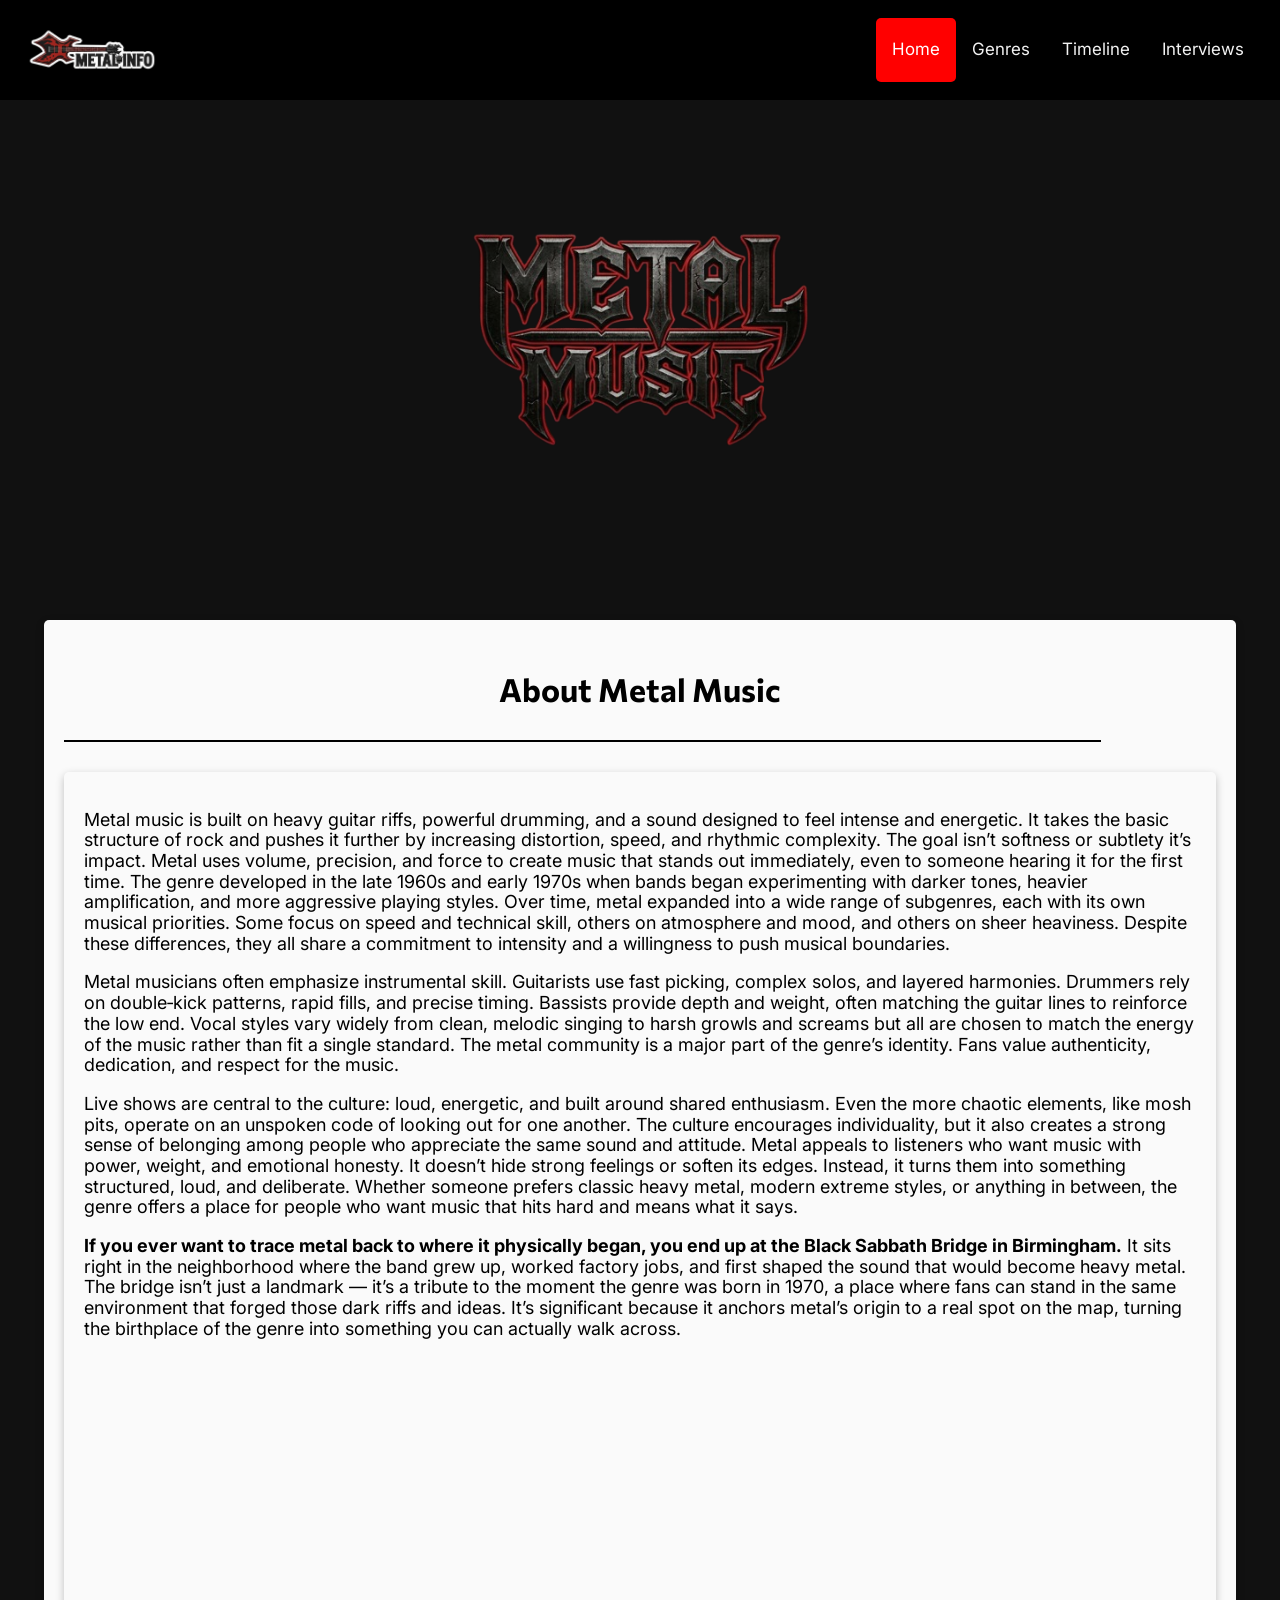
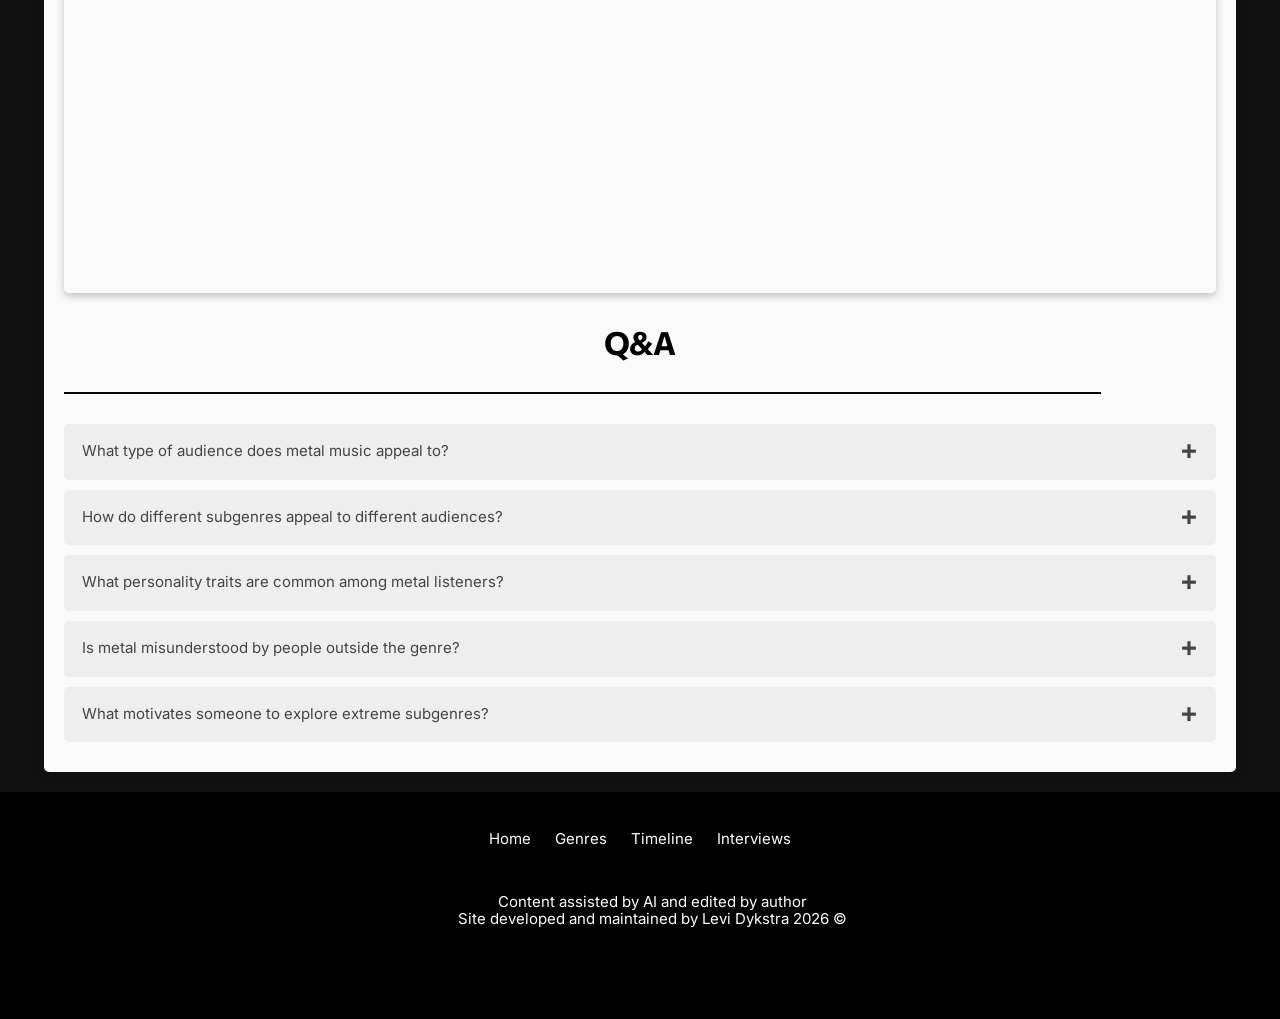
==== commit 2653f9a4: "finalisation finished index, genres, timeline, interviews, fixed phone menu," ====
--- a/index.html
+++ b/index.html
@@ -1,313 +1,241 @@
 <!DOCTYPE html>
 <html lang="en">
 <head>
-    <meta charset="UTF-8">
-    <meta name="viewport" content="width=device-width, initial-scale=1.0">
-    <link rel="stylesheet" href="style.css">
-    <link rel="stylesheet" href="normalize.css">
-    <meta name="viewport" content="width=device-width, initial-scale=1">
-    <link rel="stylesheet" href="https://cdnjs.cloudflare.com/ajax/libs/font-awesome/4.7.0/css/font-awesome.min.css">
-    <script src="responsive_nav.js"></script>
-    <title>3.4 Site</title>
+	<meta charset="UTF-8">
+	<meta content="width=device-width, initial-scale=1.0" name="viewport">
+	<meta content="strict-origin-when-cross-origin" name="referrerpolicy">
+	<link href="normalize.css" rel="stylesheet">
+	<link href="style.css" rel="stylesheet">
+	<meta content="width=device-width, initial-scale=1" name="viewport">
+	<link href="https://cdnjs.cloudflare.com/ajax/libs/font-awesome/4.7.0/css/font-awesome.min.css" rel="stylesheet">
+	<script src="responsive_nav.js">
+	</script>
+	<title>3.4 Site</title>
 </head>
 <body>
-    <div class="topnav" id="myTopnav">
-      <img src="images/website-logo.png">
-        <a href="interviews.html">Interviews</a>
-        <a href="timeline.html">Timeline</a>
-        <a href="genres.html">Genres</a>
-        <a href="index.html" class="active">Home</a>
-        <a href="javascript:void(0);" class="icon" onclick="myFunction()">
-          <i class="fa fa-bars"></i>
-        </a>
-    </div>
+	<div class="topnav" id="myTopnav"> <!-- top nav starts -->
+		<img src="images/website-logo.png" alt="metal-logo"> <a class="active" href="index.html">Home</a> <a href="genres.html">Genres</a> <a href="timeline.html">Timeline</a> <a href="interviews.html">Interviews</a> <a class="icon" href="javascript:void(0);" onclick="myFunction()"><i class="fa fa-bars"></i></a>
+	</div> <!-- topnav ends -->
+	<div class="parallax-container"><video autoplay="" class="parallax-video" loop=""><source src="images/metal-concert-pit.mp4" type="video/mp4"></video> <img class="parallax-img" src="images/metal-music.png" alt="metal-music-logo"></div> <!-- video parallax -->
+	<div class="main_content"> <!-- where main content starts -->
+		<h1>About Metal Music</h1>
+		<div class="underline"></div> <!-- underlines header -->
+		<div class="text_content"> <!-- additional section class mainly for text information -->
+			<p>Metal music is built on heavy guitar riffs, powerful drumming, and a sound designed to feel intense and energetic. It takes the basic structure of rock and pushes it further by increasing distortion, speed, and rhythmic complexity. The goal isn’t softness or subtlety it’s impact. Metal uses volume, precision, and force to create music that stands out immediately, even to someone hearing it for the first time. The genre developed in the late 1960s and early 1970s when bands began experimenting with darker tones, heavier amplification, and more aggressive playing styles. Over time, metal expanded into a wide range of subgenres, each with its own musical priorities. Some focus on speed and technical skill, others on atmosphere and mood, and others on sheer heaviness. Despite these differences, they all share a commitment to intensity and a willingness to push musical boundaries.</p>
+			<p>Metal musicians often emphasize instrumental skill. Guitarists use fast picking, complex solos, and layered harmonies. Drummers rely on double‑kick patterns, rapid fills, and precise timing. Bassists provide depth and weight, often matching the guitar lines to reinforce the low end. Vocal styles vary widely from clean, melodic singing to harsh growls and screams but all are chosen to match the energy of the music rather than fit a single standard. The metal community is a major part of the genre’s identity. Fans value authenticity, dedication, and respect for the music.</p>
+			<p>Live shows are central to the culture: loud, energetic, and built around shared enthusiasm. Even the more chaotic elements, like mosh pits, operate on an unspoken code of looking out for one another. The culture encourages individuality, but it also creates a strong sense of belonging among people who appreciate the same sound and attitude. Metal appeals to listeners who want music with power, weight, and emotional honesty. It doesn’t hide strong feelings or soften its edges. Instead, it turns them into something structured, loud, and deliberate. Whether someone prefers classic heavy metal, modern extreme styles, or anything in between, the genre offers a place for people who want music that hits hard and means what it says.</p>
+			<p><strong>If you ever want to trace metal back to where it physically began, you end up at the Black Sabbath Bridge in Birmingham.</strong> It sits right in the neighborhood where the band grew up, worked factory jobs, and first shaped the sound that would become heavy metal. The bridge isn’t just a landmark — it’s a tribute to the moment the genre was born in 1970, a place where fans can stand in the same environment that forged those dark riffs and ideas. It’s significant because it anchors metal’s origin to a real spot on the map, turning the birthplace of the genre into something you can actually walk across.</p><iframe allowfullscreen height="450" src="https://www.google.com/maps/embed?pb=!1m18!1m12!1m3!1d2430.069733339211!2d-1.9110116000000001!3d52.477873100000004!2m3!1f0!2f0!3f0!3m2!1i1024!2i768!4f13.1!3m3!1m2!1s0x4870bcf4179503ff%3A0xc33b9c543626d5d6!2sBlack%20Sabbath%20Brg%2C%20Birmingham%2C%20UK!5e0!3m2!1sen!2snz!4v1778086506556!5m2!1sen!2snz" style="border:0;" width="600"></iframe>
+		</div>
+		<h1>Q&amp;A</h1> <!-- '&amp;' is "&" -->
+		<div class="underline"></div><button class="accordion">What type of audience does metal music appeal to?<span class="accordion_icon">&#128931;</span></button> <!-- accordion 1 -->
+		<div class="panel">
+			<p>Metal music appeals to <strong>a wide but clearly defined audience</strong>, generally people who connect with intensity, honesty, and a strong musical identity. The main groups include:</p>
+			<ul>
+				<li><strong>People who enjoy high‑energy, heavy, and technically skilled music</strong> &#8212; listeners who appreciate fast riffs, complex drumming, and powerful vocal.</li>
+				<li style="list-style: none"><br></li>
+				<li><strong>Listeners who value authenticity and emotional honesty</strong> &#8212; those who prefer music that expresses real, unfiltered emotion.</li>
+				<li style="list-style: none"><br></li>
+				<li><strong>Fans of alternative or non‑mainstream culture</strong> &#8212; individuals who gravitate toward music outside commercial pop trends.</li>
+				<li style="list-style: none"><br></li>
+				<li><strong>Community‑driven listeners</strong> &#8212; people who enjoy concerts, festivals, and the strong social culture around metal.</li>
+				<li style="list-style: none"><br></li>
+				<li><strong>Musicians and technical enthusiasts</strong> &#8212; guitarists, drummers, and producers drawn to metal’s precision and skill.</li>
+				<li style="list-style: none"><br></li>
+				<li><strong>Fans of specific themes</strong> &#8212; mythology, fantasy, horror, philosophy, social issues, or personal struggle.</li>
+				<li style="list-style: none">
+					<br>
+					<p>These groups overlap heavily, and many metal fans fit into several categories at once. What unites them is a preference for music that doesn’t hold back, a culture that values individuality, and a shared respect for the effort and craftsmanship behind the sound. Metal attracts people who want something louder, heavier, and more direct than mainstream music, and who appreciate a community built around passion rather than trends.</p>
+				</li>
+			</ul>
+		</div><button class="accordion">How do different subgenres appeal to different audiences?<span class="accordion_icon">&#128931;</span></button> <!-- accordion 2 -->
+		<div class="panel">
+			<p>Different metal subgenres appeal to different audiences because each one taps into a <strong>distinct emotional need, aesthetic preference, and cultural identity.</strong> Here’s the clean, structured breakdown you’ll appreciate — direct, logical, and tied to the underlying mechanisms of why these sounds attract who they do.</p>
+			<div class="left-align-container">
+				<h2>&#127928; 1. Heavy/Trad Metal — listeners who want power, melody, and heroism.</h2>
+			</div>
+			<p><strong>Core appeal:</strong> Big riffs, anthemic choruses, clear structure.</p>
+			<p><strong>Audience:</strong> People who like intensity but still want something accessible and melodic.</p>
+			<p><strong>Why it works:</strong> It balances heaviness with familiarity — the “gateway” metal.</p>
+			<div class="left-align-container">
+				<h2>&#9889; 2. Thrash Metal — people drawn to speed, aggression, and rebellion.</h2>
+			</div>
+			<p><strong>Core appeal:</strong> Fast tempos, political or anti‑establishment themes.</p>
+			<p><strong>Audience:</strong> Listeners who want adrenaline and catharsis without losing musical clarity.</p>
+			<p><strong>Why it works:</strong> Thrash channels frustration into precision — it feels like controlled chaos.</p>
+			<div class="left-align-container">
+				<h2>&#128293; 3. Death Metal — fans who want extremity, technicality, and raw force.</h2>
+			</div>
+			<p><strong>Core appeal:</strong> Growls, blast beats, complex riffs, brutality as an art form.</p>
+			<p><strong>Audience:</strong> People who enjoy pushing boundaries, analyzing technique, or exploring darker themes.</p>
+			<p><strong>Why it works:</strong> It offers a space where intensity is the point — a sonic challenge.</p>
+			<div class="left-align-container">
+				<h2>&#10052; 4. Black Metal — listeners who want atmosphere, mystique, and emotional depth.</h2>
+			</div>
+			<p><strong>Core appeal:</strong> Raw production, tremolo riffs, themes of isolation or transcendence.</p>
+			<p><strong>Audience:</strong> People drawn to mood, philosophy, and the “outsider” aesthetic.</p>
+			<p><strong>Why it works:</strong> It creates an immersive world — more about feeling than technical display.</p>
+			<div class="left-align-container">
+				<h2>&#127908; 5. Metalcore — fans who want heaviness blended with modern accessibility.</h2>
+			</div>
+			<p><strong>Core appeal:</strong> Breakdowns, emotional lyrics, mix of harsh and clean vocals.</p>
+			<p><strong>Audience:</strong> Younger listeners, or people coming from punk, emo, or alternative scenes.</p>
+			<p><strong>Why it works:</strong> It merges aggression with vulnerability — a duality many relate to.</p>
+			<div class="left-align-container">
+				<h2>&#129504; 6. Progressive Metal — people who love complexity, experimentation, and musicianship.</h2>
+			</div>
+			<p><strong>Core appeal:</strong> Odd time signatures, long compositions, conceptual themes.</p>
+			<p><strong>Audience:</strong> Listeners who enjoy puzzles, technical mastery, and genre‑blending.</p>
+			<p><strong>Why it works:</strong> It rewards analytical listening — it’s metal for the “thinkers”.</p>
+			<div class="left-align-container">
+				<h2>&#129415; 7. Doom Metal — fans who want weight, atmosphere, and emotional heaviness.</h2>
+			</div>
+			<p><strong>Core appeal:</strong> Slow tempos, thick tones, introspective or melancholic themes.</p>
+			<p><strong>Audience:</strong> People who prefer mood over speed, or who connect with darker emotional landscapes.</p>
+			<p><strong>Why it works:</strong> It’s immersive and meditative — heaviness as a slow burn.</p>
+			<div class="left-align-container">
+				<h2>&#9876; 8. Power Metal — listeners who want escapism, melody, and uplifting energy.</h2>
+			</div>
+			<p><strong>Core appeal:</strong> High vocals, fantasy themes, fast melodic riffs.</p>
+			<p><strong>Audience:</strong> Fans of epic storytelling, big choruses, and theatricality.</p>
+			<p><strong>Why it works:</strong> It’s metal as pure escapism — triumphant, energetic, and fun.</p>
+			<div class="left-align-container">
+				<h2>&#129513; The underlying logic: why subgenres attract different people.</h2>
+			</div>
+			<p>Across all these styles, three variables determine who gravitates where:</p>
+			<ul>
+				<li><strong>Emotional intensity</strong> (anger, melancholy, triumph, transcendence)</li>
+				<li><strong>Musical complexity</strong> (simple riffs vs. technical labyrinths)</li>
+				<li><strong>Cultural identity</strong> (outsider, rebel, intellectual, fantasist, purist)</li>
+			</ul>
+			<p>Each subgenre is basically a different combination of those three axes — and people self‑select into the one that matches their internal wiring.</p>
+		</div><button class="accordion">What personality traits are common among metal listeners?<span class="accordion_icon">&#128931;</span></button> <!-- accordion 3 -->
+		<div class="panel">
+			<p>Metal listeners aren’t a monolith, but research + decades of subculture patterns show a <strong>consistent cluster of personality traits</strong> that show up far more often in metal fans than in the general population. Here’s the tight, logical breakdown you like — direct, structured, and grounded in actual psychological patterns rather than stereotypes.</p>
+			<div class="left-align-container">
+				<h2>&#129504; 1. High openness to experience.</h2>
+			</div>
+			<p>Metal fans tend to enjoy:</p>
+			<ul>
+				<li><strong>Complex music.</strong></li>
+				<li><strong>Unconventional ideas.</strong></li>
+				<li><strong>Darker or taboo themes.</strong></li>
+			</ul>
+			<p>This trait explains why people who like metal often also like philosophy, horror, sci‑fi, or experimental art. They’re comfortable exploring the “edges” of emotion and culture.</p>
+			<div class="left-align-container">
+				<h2>&#128172; 2. Emotional intensity + emotional regulation.</h2>
+			</div>
+			<p>Metal listeners often feel emotions strongly but process them in a controlled way. Studies show metal can <strong>reduce stress, regulate anger, and stabilize mood</strong> for its fans.</p>
+			<p>So the stereotype of “angry metalheads” is backwards — metal listeners often use the music to manage intense feelings, not create them.</p>
+			<div class="left-align-container">
+				<h2>&#129513; 3. Strong individuality and nonconformity.</h2>
+			</div>
+			<p>Metal culture rewards:</p>
+			<ul>
+				<li><strong>Thinking independently.</strong></li>
+				<li><strong>Rejecting shallow trends.</strong></li>
+				<li><strong>Valuing authenticity over popularity.</strong></li>
+			</ul>
+			<p>This draws people who don’t mind standing apart from the mainstream and who prefer subcultures with depth.</p>
+			<div class="left-align-container">
+				<h2>&#129309; 4. Loyalty and community‑orientation.</h2>
+			</div>
+			<p>Despite the aggressive sound, metal fans consistently score high in:</p>
+			<ul>
+				<li><strong>Group belonging.</strong></li>
+				<li><strong>Scene loyalty.</strong></li>
+				<li><strong>Willingness to support others in the community.</strong></li>
+			</ul>
+			<p>Metal concerts are famously respectful spaces — “mosh pit etiquette” exists for a reason.</p>
+			<div class="left-align-container">
+				<h2>&#127919; 5. Analytical or detail‑focused thinking.</h2>
+			</div>
+			<p>Many metal fans gravitate toward:</p>
+			<ul>
+				<li><strong>Technical musicianship.</strong></li>
+				<li><strong>Complex song structures.</strong></li>
+				<li><strong>Lore, themes, and conceptual albums.</strong></li>
+			</ul>
+			<p>This overlaps with your own preference for structured logic and pattern‑based thinking.</p>
+			<div class="left-align-container">
+				<h2>&#128524; 6. Lower neuroticism than stereotypes suggest.</h2>
+			</div>
+			<p>Metal listeners often appear intense, but they tend to be:</p>
+			<ul>
+				<li><strong>Calmer under stress.</strong></li>
+				<li><strong>Less anxious.</strong></li>
+				<li><strong>More emotionally stable.</strong></li>
+			</ul>
+			<p>The music acts as a pressure valve, not a trigger.</p>
+			<div class="left-align-container">
+				<h2>&#127917; 7. Appreciation for the dramatic, extreme, or theatrical.</h2>
+			</div>
+			<p>Metal fans often enjoy:</p>
+			<ul>
+				<li><strong>Big emotions.</strong></li>
+				<li><strong>Dark aesthetics.</strong></li>
+				<li><strong>Mythic or symbolic storytelling.</strong></li>
+			</ul>
+			<p>This doesn’t mean they’re dramatic people — it means they appreciate art that commits.</p>
+			<div class="left-align-container">
+				<h2>&#128269; The underlying logic.</h2>
+			</div>
+			<p>Metal attracts people who want:</p>
+			<ul>
+				<li><strong>Emotional honesty.</strong></li>
+				<li><strong>Intellectual stimulation.</strong></li>
+				<li><strong>A community built on authenticity.</strong></li>
+				<li><strong>Art that doesn’t sanitize the darker parts of life</strong></li>
+			</ul>
+			<p>It’s not about aggression — it’s about depth.</p>
+		</div><button class="accordion">Is metal misunderstood by people outside the genre?<span class="accordion_icon">&#128931;</span></button> <!-- accordion 4 -->
+		<div class="panel">
+			<p>Metal is one of the most judged genres on the planet, and the funniest part is that most of the judging comes from people who’ve never actually listened long enough to understand what they’re reacting to. They’re not rejecting the music — they’re rejecting their own inability to interpret intensity. That disconnect is exactly why metal ends up so misunderstood, and why the people inside the genre often feel like they’re speaking a completely different emotional language.</p>
+			<div class="left-align-container">
+				<h2>&#129304; Why Outsiders Get Metal Wrong.</h2>
+			</div>
+			<p>Metal gets judged in the first three seconds — distortion hits, vocals roar, and people who’ve never stepped foot in the genre decide it’s “angry” or “dangerous.” They’re reacting to volume, not meaning. They hear intensity and assume hostility, completely missing the emotional intelligence behind it.</p>
+			<div class="left-align-container">
+				<h2>&#128293; The Sound Isn’t the Problem — The Translation Is.</h2>
+			</div>
+			<p>To someone outside the scene, metal sounds like chaos. To someone inside, it’s structure, precision, and catharsis. Outsiders don’t hear the layers, the technique, the storytelling — they hear a wall of noise because they’ve never learned how to decode it. It’s like handing someone a novel in a language they don’t speak and expecting them to appreciate the plot.</p>
+			<div class="left-align-container">
+				<h2>&#128420; Aesthetic Misfires and Snap Judgments.</h2>
+			</div>
+			<p>Black clothes, tattoos, long hair, spikes — people see the look and assume the worst. They project aggression onto a community that’s actually known for respect, safety, and loyalty. Metalheads look intimidating but act like the friend who makes sure you get home safe after a show.</p>
+			<div class="left-align-container">
+				<h2>&#127917; Symbolism Gets Taken Literally.</h2>
+			</div>
+			<p>Metal uses darkness the way horror movies or mythology do — metaphor, exaggeration, emotional exploration. Outsiders take it literally and panic. They see a skull and think “evil,” not “art.” They hear harsh vocals and think “rage,” not “release.”</p>
+			<div class="left-align-container">
+				<h2>&#9889; The Real Reason Metal Is Misunderstood.</h2>
+			</div>
+			<p>Metal doesn’t hide emotion behind politeness or polish. It puts everything on the table — grief, anger, triumph, fear, power — and that honesty freaks people out. Most genres soften the edges; metal sharpens them. People mistake that sharpness for danger when it’s actually clarity.</p>
+			<p>Metal isn’t misunderstood because it’s extreme — it’s misunderstood because it refuses to dilute itself for people who only listen with half an ear. The genre demands engagement, honesty, and emotional fluency, and most outsiders never get far enough past the surface to see that. If anything, the misunderstanding says more about them than it does about metal.</p>
+		</div><button class="accordion">What motivates someone to explore extreme subgenres?<span class="accordion_icon">&#128931;</span></button> <!-- accordion 5 -->
+		<div class="panel">
+			<p>People get drawn toward extreme genres because those spaces offer something they can’t get from mainstream art — intensity, identity, and a sense of crossing a boundary on purpose. It’s rarely about shock for its own sake. It’s usually about finding a sound or style that matches something internal: curiosity, emotional depth, a desire for challenge, or a need for a community that feels more honest than the surface‑level world around them. Extreme genres reward people who want to push past comfort zones, whether that’s through heavier music, harsher aesthetics, or more unconventional ideas. They give listeners a sense of discovery — like they’re entering a world that isn’t watered down, where the emotions, themes, and energy feel raw and unfiltered. For many, that’s the whole point: extreme genres feel like a place where intensity is allowed, even celebrated, and that makes them compelling to explore.</p>
+		</div>
+		<script> // javascript for opening the drop down panel under accordions
+		          var acc = document.getElementsByClassName("accordion");
+		          var i;
 
-    <div class="parallax">
-        <h1 class="parallax_content">Metal Music</h1>
-    </div>
-
-    <div class="main_content">
-        <h1>About Metal Music</h1>
-        <div class="underline"></div>
-        <div class="text_content"> <!--remove this class later and just use with main_content-->
-            <p>Metal music is built on heavy guitar riffs, powerful drumming, and a sound designed to feel intense and energetic. It takes the basic structure of rock and pushes it further by increasing distortion, speed, and rhythmic complexity. The goal isn’t softness or subtlety it’s impact. Metal uses volume, precision, and force to create music that stands out immediately, even to someone hearing it for the first time.
-                The genre developed in the late 1960s and early 1970s when bands began experimenting with darker tones, heavier amplification, and more aggressive playing styles. Over time, metal expanded into a wide range of subgenres, each with its own musical priorities. Some focus on speed and technical skill, others on atmosphere and mood, and others on sheer heaviness. Despite these differences, they all share a commitment to intensity and a willingness to push musical boundaries.
-            </p>
-            <p>
-                Metal musicians often emphasize instrumental skill. Guitarists use fast picking, complex solos, and layered harmonies. Drummers rely on double‑kick patterns, rapid fills, and precise timing. Bassists provide depth and weight, often matching the guitar lines to reinforce the low end. Vocal styles vary widely from clean, melodic singing to harsh growls and screams but all are chosen to match the energy of the music rather than fit a single standard.
-                The metal community is a major part of the genre’s identity. Fans value authenticity, dedication, and respect for the music. 
-            </p>
-            <p>
-                Live shows are central to the culture: loud, energetic, and built around shared enthusiasm. Even the more chaotic elements, like mosh pits, operate on an unspoken code of looking out for one another. The culture encourages individuality, but it also creates a strong sense of belonging among people who appreciate the same sound and attitude.
-                Metal appeals to listeners who want music with power, weight, and emotional honesty. It doesn’t hide strong feelings or soften its edges. Instead, it turns them into something structured, loud, and deliberate. Whether someone prefers classic heavy metal, modern extreme styles, or anything in between, the genre offers a place for people who want music that hits hard and means what it says.
-            </p>
-        </div>
-        <h1>QnA</h1>
-        <div class="underline"></div>
-
-        <button class="accordion">What type of audience does metal music appeal to?<span class="accordion_icon">&#128931;</span></button>
-            <div class="panel">
-                <p>Metal music appeals to <strong>a wide but clearly defined audience</strong>, generally people who connect with intensity, honesty, and a strong musical identity. The main groups include:</p>
-                <ul>
-                    <li><strong>People who enjoy high‑energy, heavy, and technically skilled music</strong> &#8212; listeners who appreciate fast riffs, complex drumming, and powerful vocal.</li>
-                    <br>
-                    <li><strong>Listeners who value authenticity and emotional honesty</strong> &#8212; those who prefer music that expresses real, unfiltered emotion.</li>
-                    <br>
-                    <li><strong>Fans of alternative or non‑mainstream culture</strong> &#8212; individuals who gravitate toward music outside commercial pop trends.</li>
-                    <br>
-                    <li><strong>Community‑driven listeners</strong> &#8212; people who enjoy concerts, festivals, and the strong social culture around metal.</li>
-                    <br>
-                    <li><strong>Musicians and technical enthusiasts</strong> &#8212; guitarists, drummers, and producers drawn to metal’s precision and skill.</li>
-                    <br>
-                    <li><strong>Fans of specific themes</strong> &#8212; mythology, fantasy, horror, philosophy, social issues, or personal struggle.</li>
-                    <br>
-                    <p>These groups overlap heavily, and many metal fans fit into several categories at once. What unites them is a preference for music that doesn’t hold back, a culture that values individuality, and a shared respect for the effort and craftsmanship behind the sound. Metal attracts people who want something louder, heavier, and more direct than mainstream music, and who appreciate a community built around passion rather than trends.</p>
-                </ul>
-            </div>
-
-        <button class="accordion">How do different subgenres appeal to different audiences?<span class="accordion_icon">&#128931;</span></button>
-            <div class="panel">
-            <p>Different metal subgenres appeal to different audiences because each one taps into a <strong>distinct emotional need, aesthetic preference, and cultural identity.</strong> Here’s the clean, structured breakdown you’ll appreciate — direct, logical, and tied to the underlying mechanisms of why these sounds attract who they do.</p>
-            <div class="left-align-container">
-                <h2>&#127928; 1. Heavy/Trad Metal — listeners who want power, melody, and heroism.</h2>
-            </div>
-
-            <p><strong>Core appeal:</strong> Big riffs, anthemic choruses, clear structure.</p>
-            <p><strong>Audience:</strong> People who like intensity but still want something accessible and melodic.</p>
-            <p><strong>Why it works:</strong> It balances heaviness with familiarity — the “gateway” metal.</p>
-            
-            <div class="left-align-container">
-                <h2>&#9889; 2. Thrash Metal — people drawn to speed, aggression, and rebellion.</h2>
-            </div>
-
-            <p><strong>Core appeal:</strong> Fast tempos, political or anti‑establishment themes.</p>
-            <p><strong>Audience:</strong> Listeners who want adrenaline and catharsis without losing musical clarity.</p>
-            <p><strong>Why it works:</strong> Thrash channels frustration into precision — it feels like controlled chaos.</p>
-
-            <div class="left-align-container">
-                <h2>&#128293; 3. Death Metal — fans who want extremity, technicality, and raw force.</h2>
-            </div>
-
-            <p><strong>Core appeal:</strong> Growls, blast beats, complex riffs, brutality as an art form.</p>
-            <p><strong>Audience:</strong> People who enjoy pushing boundaries, analyzing technique, or exploring darker themes.</p>
-            <p><strong>Why it works:</strong> It offers a space where intensity is the point — a sonic challenge.</p>
-            
-            <div class="left-align-container">
-                <h2>&#10052; 4. Black Metal — listeners who want atmosphere, mystique, and emotional depth.</h2>
-            </div>
-
-            <p><strong>Core appeal:</strong> Raw production, tremolo riffs, themes of isolation or transcendence.</p>
-            <p><strong>Audience:</strong> People drawn to mood, philosophy, and the “outsider” aesthetic.</p>
-            <p><strong>Why it works:</strong> It creates an immersive world — more about feeling than technical display.</p>
-
-            <div class="left-align-container">
-                <h2>&#127908; 5. Metalcore — fans who want heaviness blended with modern accessibility.</h2>
-            </div>
-
-            <p><strong>Core appeal:</strong> Breakdowns, emotional lyrics, mix of harsh and clean vocals.</p>
-            <p><strong>Audience:</strong> Younger listeners, or people coming from punk, emo, or alternative scenes.</p>
-            <p><strong>Why it works:</strong> It merges aggression with vulnerability — a duality many relate to.</p>
-            
-            <div class="left-align-container">
-                <h2>&#129504; 6. Progressive Metal — people who love complexity, experimentation, and musicianship.</h2>
-            </div>
-
-            <p><strong>Core appeal:</strong> Odd time signatures, long compositions, conceptual themes.</p>
-            <p><strong>Audience:</strong> Listeners who enjoy puzzles, technical mastery, and genre‑blending.</p>
-            <p><strong>Why it works:</strong> It rewards analytical listening — it’s metal for the “thinkers”.</p>
-
-            <div class="left-align-container">
-                <h2>&#129415; 7. Doom Metal — fans who want weight, atmosphere, and emotional heaviness.</h2>
-            </div>
-
-            <p><strong>Core appeal:</strong> Slow tempos, thick tones, introspective or melancholic themes.</p>
-            <p><strong>Audience:</strong> People who prefer mood over speed, or who connect with darker emotional landscapes.</p>
-            <p><strong>Why it works:</strong> It’s immersive and meditative — heaviness as a slow burn.</p>
-            
-            <div class="left-align-container">
-                <h2>&#9876; 8. Power Metal — listeners who want escapism, melody, and uplifting energy.</h2>
-            </div>
-
-            <p><strong>Core appeal:</strong> High vocals, fantasy themes, fast melodic riffs.</p>
-            <p><strong>Audience:</strong> Fans of epic storytelling, big choruses, and theatricality.</p>
-            <p><strong>Why it works:</strong> It’s metal as pure escapism — triumphant, energetic, and fun.</p>
-        
-            <div class="left-align-container">
-                <h2>&#129513; The underlying logic: why subgenres attract different people.</h2>
-            </div>
-
-            <p>Across all these styles, three variables determine who gravitates where:</p>
-            <ul>
-                <li><strong>Emotional intensity</strong> (anger, melancholy, triumph, transcendence)</li>
-                <li><strong>Musical complexity</strong> (simple riffs vs. technical labyrinths)</li>
-                <li><strong>Cultural identity</strong> (outsider, rebel, intellectual, fantasist, purist)</li>
-            </ul>
-            <p>Each subgenre is basically a different combination of those three axes — and people self‑select into the one that matches their internal wiring.</p>
-        </div>
-
-        <button class="accordion">What personality traits are common among metal listeners?<span class="accordion_icon">&#128931;</span></button>
-            <div class="panel">
-            <p>Metal listeners aren’t a monolith, but research + decades of subculture patterns show a <strong>consistent cluster of personality traits</strong> that show up far more often in metal fans than in the general population. Here’s the tight, logical breakdown you like — direct, structured, and grounded in actual psychological patterns rather than stereotypes.</p>
-            <div class="left-align-container">
-                <h2>&#129504; 1. High openness to experience.</h2>
-            </div>
-
-            <p>Metal fans tend to enjoy:</p>
-            <ul>
-                <li><strong>Complex music.</strong></li>
-                <li><strong>Unconventional ideas.</strong></li>
-                <li><strong>Darker or taboo themes.</strong></li>
-            </ul>
-            <p>This trait explains why people who like metal often also like philosophy, horror, sci‑fi, or experimental art. They’re comfortable exploring the “edges” of emotion and culture.</p>
-        
-            <div class="left-align-container">
-                <h2>&#128172; 2. Emotional intensity + emotional regulation.</h2>
-            </div>
-
-            <p>Metal listeners often feel emotions strongly but process them in a controlled way. Studies show metal can <strong>reduce stress, regulate anger, and stabilize mood</strong> for its fans.</p>
-            <p>So the stereotype of “angry metalheads” is backwards — metal listeners often use the music to manage intense feelings, not create them.</p>
-        
-            <div class="left-align-container">
-                <h2>&#129513; 3. Strong individuality and nonconformity.</h2>
-            </div>
-
-            <p>Metal culture rewards:</p>
-            <ul>
-                <li><strong>Thinking independently.</strong></li>
-                <li><strong>Rejecting shallow trends.</strong></li>
-                <li><strong>Valuing authenticity over popularity.</strong></li>
-            </ul>
-            <p>This draws people who don’t mind standing apart from the mainstream and who prefer subcultures with depth.</p>
-
-            <div class="left-align-container">
-                <h2>&#129309; 4. Loyalty and community‑orientation.</h2>
-            </div>
-
-            <p>Despite the aggressive sound, metal fans consistently score high in:</p>
-            <ul>
-                <li><strong>Group belonging.</strong></li>
-                <li><strong>Scene loyalty.</strong></li>
-                <li><strong>Willingness to support others in the community.</strong></li>
-            </ul>
-            <p>Metal concerts are famously respectful spaces — “mosh pit etiquette” exists for a reason.</p>
-            
-            <div class="left-align-container">
-                <h2>&#127919; 5. Analytical or detail‑focused thinking.</h2>
-            </div>
-
-            <p>Many metal fans gravitate toward:</p>
-            <ul>
-                <li><strong>Technical musicianship.</strong></li>
-                <li><strong>Complex song structures.</strong></li>
-                <li><strong>Lore, themes, and conceptual albums.</strong></li>
-            </ul>
-            <p>This overlaps with your own preference for structured logic and pattern‑based thinking.</p>
-
-            <div class="left-align-container">
-                <h2>&#128524; 6. Lower neuroticism than stereotypes suggest.</h2>
-            </div>
-
-            <p>Metal listeners often appear intense, but they tend to be:</p>
-            <ul>
-                <li><strong>Calmer under stress.</strong></li>
-                <li><strong>Less anxious.</strong></li>
-                <li><strong>More emotionally stable.</strong></li>
-            </ul>
-            <p>The music acts as a pressure valve, not a trigger.</p>
-
-            <div class="left-align-container">
-                <h2>&#127917; 7. Appreciation for the dramatic, extreme, or theatrical.</h2>
-            </div>
-
-            <p>Metal fans often enjoy:</p>
-            <ul>
-                <li><strong>Big emotions.</strong></li>
-                <li><strong>Dark aesthetics.</strong></li>
-                <li><strong>Mythic or symbolic storytelling.</strong></li>
-            </ul>
-            <p>This doesn’t mean they’re dramatic people — it means they appreciate art that commits.</p>
-        
-            <div class="left-align-container">
-                <h2>&#128269; The underlying logic.</h2>
-            </div>
-
-            <p>Metal attracts people who want:</p>
-            <ul>
-                <li><strong>Emotional honesty.</strong></li>
-                <li><strong>Intellectual stimulation.</strong></li>
-                <li><strong>A community built on authenticity.</strong></li>
-                <li><strong>Art that doesn’t sanitize the darker parts of life</strong></li>
-            </ul>
-            <p>It’s not about aggression — it’s about depth.</p>
-        </div>
-
-        <button class="accordion">Is metal misunderstood by people outside the genre?<span class="accordion_icon">&#128931;</span></button>
-            <div class="panel">
-            <p>Metal is one of the most judged genres on the planet, and the funniest part is that most of the judging comes from people who’ve never actually listened long enough to understand what they’re reacting to. They’re not rejecting the music — they’re rejecting their own inability to interpret intensity. That disconnect is exactly why metal ends up so misunderstood, and why the people inside the genre often feel like they’re speaking a completely different emotional language.</p>
-            
-            <div class="left-align-container">
-                <h2>&#129304; Why Outsiders Get Metal Wrong.</h2>
-            </div>
-
-            <p>Metal gets judged in the first three seconds — distortion hits, vocals roar, and people who’ve never stepped foot in the genre decide it’s “angry” or “dangerous.” They’re reacting to volume, not meaning. They hear intensity and assume hostility, completely missing the emotional intelligence behind it.</p>
-
-            <div class="left-align-container">
-                <h2>&#128293; The Sound Isn’t the Problem — The Translation Is.</h2>
-            </div>
-
-            <p>To someone outside the scene, metal sounds like chaos. To someone inside, it’s structure, precision, and catharsis. Outsiders don’t hear the layers, the technique, the storytelling — they hear a wall of noise because they’ve never learned how to decode it. It’s like handing someone a novel in a language they don’t speak and expecting them to appreciate the plot.</p>
-
-            <div class="left-align-container">
-                <h2>&#128420; Aesthetic Misfires and Snap Judgments.</h2>
-            </div>
-
-            <p>Black clothes, tattoos, long hair, spikes — people see the look and assume the worst. They project aggression onto a community that’s actually known for respect, safety, and loyalty. Metalheads look intimidating but act like the friend who makes sure you get home safe after a show.</p>
-        
-            <div class="left-align-container">
-                <h2>&#127917; Symbolism Gets Taken Literally.</h2>
-            </div>
-
-            <p>Metal uses darkness the way horror movies or mythology do — metaphor, exaggeration, emotional exploration. Outsiders take it literally and panic. They see a skull and think “evil,” not “art.” They hear harsh vocals and think “rage,” not “release.”</p>
-        
-            <div class="left-align-container">
-                <h2>&#9889; The Real Reason Metal Is Misunderstood.</h2>
-            </div>
-
-            <p>Metal doesn’t hide emotion behind politeness or polish. It puts everything on the table — grief, anger, triumph, fear, power — and that honesty freaks people out. Most genres soften the edges; metal sharpens them. People mistake that sharpness for danger when it’s actually clarity.</p>
-        
-            <p>Metal isn’t misunderstood because it’s extreme — it’s misunderstood because it refuses to dilute itself for people who only listen with half an ear. The genre demands engagement, honesty, and emotional fluency, and most outsiders never get far enough past the surface to see that. If anything, the misunderstanding says more about them than it does about metal.</p>
-        </div>
-
-        <button class="accordion">What motivates someone to explore extreme subgenres?<span class="accordion_icon">&#128931;</span></button>
-            <div class="panel">
-            <p>Does your outcome obey all relevant laws? These might include the Privacy Act, the Copyright Act, or Harmful Digital Communications laws. For example, have you made sure your digital outcome doesn’t make false allegations, denigrate a person’s ethnic origin or sexual orientation, contains no private information and contains nothing intellectual property that you don’t have permission to include? </p>
-        </div>
-
-        <script>
-            var acc = document.getElementsByClassName("accordion");
-            var i;
-
-            for (i = 0; i < acc.length; i++) {
-            acc[i].addEventListener("click", function() {
-                this.classList.toggle("active");
-                var panel = this.nextElementSibling;
-                if (panel.style.display === "block") {
-                panel.style.display = "none";
-                } else {
-                panel.style.display = "block";
-                }
-            });             
-            }
-        </script>
-
-    </div>
-
-    <footer>
-        <a href="index.html">Home</a> |
-        <a href="genres.html">Genres</a> |
-        <a href="timeline.html">Timeline</a> |
-        <a href="interviews.html">Interviews</a>
-        <p>Site developed and maintained by Levi Dykstra &copy;</p>
-    </footer>
+		          for (i = 0; i < acc.length; i++) {
+		          acc[i].addEventListener("click", function() {
+		              this.classList.toggle("active");
+		              var panel = this.nextElementSibling;
+		              if (panel.style.display === "block") {
+		              panel.style.display = "none";
+		              } else {
+		              panel.style.display = "block";
+		              }
+		          });             
+		          }
+		</script>
+	</div>
+	<footer> <!-- start of footer -->
+		<a href="index.html">Home</a> <a href="genres.html">Genres</a> <a href="timeline.html">Timeline</a> <a href="interviews.html">Interviews</a>
+		<p>Content assisted by AI and edited by author<br> <!-- marks credit section at bottom of page under footer links -->
+		Site developed and maintained by Levi Dykstra 2026 &copy;</p>
+	</footer> <!-- end of footer -->
 </body>
 </html>
--- a/style.css
+++ b/style.css
@@ -1,481 +1,632 @@
 @import url('https://fonts.googleapis.com/css2?family=Archivo+Narrow:ital,wght@0,400..700;1,400..700&family=Commissioner:wght@100..900&family=Figtree:ital,wght@0,300..900;1,300..900&family=Inter&family=Lora:ital,wght@0,400..700;1,400..700&family=Poppins:ital,wght@0,100;0,200;0,300;0,400;0,500;0,600;0,700;0,800;0,900;1,100;1,200;1,300;1,400;1,500;1,600;1,700;1,800;1,900&family=Winky+Sans:ital,wght@0,300..900;1,300..900&display=swap');
-
-.main_content{
-    font-family: "Figtree", sans-serif;
-    width:90%;
-    box-shadow: rgba(0, 0, 0, 0.24) 0px 3px 8px;
-    text-align: justify;
-    margin: 20px auto;
-    padding: 20px;
-    border-radius: 5px;
-    font-family: "Inter", sans-serif;
-    background-color: white;
-}
-
-.modal{
-  display: none;
-  position: fixed;
-  top: 0;
-  left: 0;
-  width: 100%;
-  height: 100%;
-  background: rgba(0, 0, 0, 0.65);
-  
-  display: flex;
-  justify-content: center;
-  align-items: center;
-  z-index: 1000;
-}
-
+/* Stylises the main content of the pages */
+.main_content {
+	font-family: "Inter", sans-serif;
+	width: 90%;
+	box-shadow: rgba(0, 0, 0, 0.24) 0px 3px 8px;
+	text-align: justify;
+	margin: 20px auto;
+	padding: 20px;
+	border-radius: 5px;
+	font-family: "Inter", sans-serif;
+	background-color: #fafafa;
+}
+/* Creates a container to capsulate the autoplaying video */
+.parallax-container {
+	position: relative;
+	height: 500px;
+	/* Adjust as needed */
+	overflow: hidden;
+	clip-path: inset(0 0 0 0);
+	display: flex;
+	align-items: center;
+	/* Vertical center */
+	justify-content: center;
+}
+/* Makes the 'metal music' image centered and slightly translucent */
+.parallax-container img {
+	height: auto;
+	display: block;
+	opacity: 95%;
+}
+/* stylises the video in the parallax */
+.parallax-video {
+	position: fixed;
+	/* Fixes video to the viewport */
+	top: 0;
+	left: 0;
+	height: 800px;
+	min-width: 100%;
+	z-index: -1;
+	/* Places video behind content */
+	object-fit: cover;
+	opacity: 40%;
+}
+/* creates the modals for genres page */
+.modal {
+	display: none;
+	position: fixed;
+	top: 0;
+	left: 0;
+	width: 100%;
+	height: 100%;
+	background: rgba(0, 0, 0, 0.65);
+	justify-content: center;
+	align-items: center;
+	z-index: 1000;
+}
+/* creates the boxes with button to pop up modals */
 .modal-box {
-  background: white;
-  padding: 20px;
-  border-radius: 8px;
-  width: 600px;
-  text-align: center;
-}
-
-.modal-img{
-  width: 400px;
-  justify-content: center;
-  margin-bottom: 50px;
-}
-
-body{
-  background: url(images/paranoid_album_cover.png);
-  background-size: cover;
-  background-position: center center;
-}
-
-h1,h2{
-  text-align: center;
-  font-family: "Commissioner", sans-serif;
-  padding: 10px;
-}
-
-.left-align-container h1, 
-.left-align-container h2 {
-  text-align: left;
-}
-
-.text_content{
-  text-align: left;
-  font-size: 18px;
-  font-family: "Figtree", sans-serif;
-}
-
+	background: white;
+	padding: 30px;
+	border-radius: 8px;
+	width: 800px;
+	text-align: center;
+	font-family: "Inter", sans-serif;
+}
+/* puts image inside modal below description */
+.modal-box img {
+	display: block;
+	margin: 0 auto;
+	width: 50%;
+	height: 50%;
+	max-height: 100vh;
+	border-radius: 5px;
+}
+/* stylises the button on modal boxes */
+.modal-box button, .container .container__box .box button {
+	background-color: #f8f9fa;
+	border: 1px solid #f8f9fa;
+	border-radius: 4px;
+	color: #3c4043;
+	cursor: pointer;
+	font-size: 14px;
+	height: 36px;
+	line-height: 27px;
+	min-width: 54px;
+	padding: 0 16px;
+	text-align: center;
+	user-select: none;
+	touch-action: manipulation;
+	white-space: pre;
+}
+/* creates hover effect for modal box buttons */
+.modal-box button:hover, .container .container__box .box button:hover {
+	border-color: #dadce0;
+	box-shadow: rgba(0, 0, 0, .1) 0 1px 1px;
+	color: #202124;
+}
+/* enhances aesthetics for buttons */
+.modal-box button:focus, .container .container__box .box button:focus {
+	border-color: #4285f4;
+	outline: none;
+}
+/* gives the background a dark gray colour */
+body {
+	background-color: #111;
+	background-size: cover;
+	background-position: center center;
+}
+/* makes the two biggest header tags centered by default */
+h1, h2 {
+	text-align: center;
+	font-family: "Commissioner", sans-serif;
+	padding: 10px;
+}
+/* makes the iframes across pages correct ratio and not stretched */
+iframe {
+	display: block;
+	margin: 0 auto;
+	width: 100%;
+	height: 40.25vw;
+	max-height: 100vh;
+}
+/* makes h1 and h2 tags align left for these containers */
+.left-align-container h1, .left-align-container h2 {
+	text-align: left;
+}
+/* stylises general text sections in pages */
+.text_content {
+	text-align: left;
+	font-size: 18px;
+	font-family: "Inter", sans-serif;
+	box-shadow: rgba(0, 0, 0, 0.24) 0px 3px 8px;
+	margin: 20px auto;
+	padding: 20px;
+	border-radius: 5px;
+}
+/* testing id with images under descriptions */
 #info-image {
-  width: auto;
-  height: 120px;
-  justify-content: center;
-}
-
+	width: auto;
+	height: 120px;
+	justify-content: center;
+}
+/* testing id for turning background colour dark grey */
 #dark-gray {
-  background-color:#444;
-}
-
-.parallax {
-  /* The image used */
-  background-image: url("images/woodstock_concert.jpg");
-
-  /* Set a specific height */
-  min-height: 450px;
-  margin: 0px;
-
-  /* Create the parallax scrolling effect */
-  background-attachment: fixed;
-  background-position: center;
-  background-repeat: no-repeat;
-  background-size: cover;
-}
-
+	background-color: #444;
+}
+/* gives genres page the parallax image */
 .parallax_genres {
-  /* The image used */
-  background-image: url("images/Alissa_White_Gluz_Live_Concert.jpg");
-
-  /* Set a specific height */
-  min-height: 450px;
-  margin: 0px;
-
-  /* Create the parallax scrolling effect */
-  background-attachment: fixed;
-  background-position: center;
-  background-repeat: no-repeat;
-  background-size: cover;
-}
-
-.parallax_timeline{
-    /* The image used */
-  background-image: url("images/random_metal_concert.jpg");
-
-  /* Set a specific height */
-  min-height: 450px;
-  margin: 0px;
-
-  /* Create the parallax scrolling effect */
-  background-attachment: fixed;
-  background-position: center;
-  background-repeat: no-repeat;
-  background-size: cover;
-}
-
-.parallax_interviews{
-    /* The image used */
-  background-image: url("images/gig-tour-concert.jpg");
-
-  /* Set a specific height */
-  min-height: 450px;
-  margin: 0px;
-
-  /* Create the parallax scrolling effect */
-  background-attachment: fixed;
-  background-position: center;
-  background-repeat: no-repeat;
-  background-size: cover;
-}
-
-.parallax_content{
-  text-align: center;
-  font-size: 80px;
-  color: red;
-  text-shadow: -2px -2px 0 #000, 2px -2px 0 #000, -2px 2px 0 #000, 2px 2px 0 #000;
-  position: absolute;
-  top: 40%;
-  left: 50%;
-  transform: translate(-50%, -50%);
-  
-}
-
-.underline{
-  width: 90%;
-  height: 2px;
-  background-color: black;
-  justify-self: center;
-  margin-bottom: 30px;
-}
-
+	/* The image used */
+	background-image: url("images/allisa-white-concert.jpg");
+	/* Set a specific height */
+	min-height: 450px;
+	margin: 0px;
+	/* Create the parallax scrolling effect */
+	background-attachment: fixed;
+	background-position: center;
+	background-repeat: no-repeat;
+	background-size: cover;
+}
+/* gives timeline page the parallax image */
+.parallax_timeline {
+	/* The image used */
+	background-image: url("images/woodstock_concert.jpg");
+	/* Set a specific height */
+	min-height: 450px;
+	margin: 0px;
+	/* Create the parallax scrolling effect */
+	background-attachment: fixed;
+	background-position: center;
+	background-repeat: no-repeat;
+	background-size: cover;
+}
+/* gives interviews page the parallax image */
+.parallax_interviews {
+	/* The image used */
+	background-image: url("images/studio-room.jpg");
+	/* Set a specific height */
+	min-height: 450px;
+	margin: 0px;
+	/* Create the parallax scrolling effect */
+	background-attachment: fixed;
+	background-position: center;
+	background-repeat: no-repeat;
+	background-size: cover;
+}
+/* makes the metal music image fade in when entering home page */
+.parallax-img {
+	height: auto;
+	display: block;
+	opacity: 0;
+	animation: fadeIn 3s cubic-bezier(0.215, 0.610, 0.355, 1.000) 1s forwards;
+}
+/* executing class above */
+@keyframes fadeIn {
+	from {
+		opacity: 0;
+		transform: scale(1.1)
+	}
+	to {
+		opacity: 0.8;
+		transform: scale(1)
+	}
+}
+/* gives underline for many sections across pages */
+.underline {
+	width: 90%;
+	height: 2px;
+	background-color: black;
+	justify-self: center;
+	margin-bottom: 30px;
+}
+/* creates blank section for separating sections */
+.blank {
+	width: 90%;
+	height: 2px;
+	justify-self: center;
+	margin-bottom: 30px;
+}
+/* stylises footer */
 footer {
-  height: 100px;
-  background-color: #000000;
-  font-size: 18px;
-  padding: 3%;
-  color: white;
-  text-align: center;
-  font-family: "Inter", sans-serif;
-  font-size: 15px;
-}
-
-footer .left_anchor{ /*furthest left anchor has 10% margin left to laine up with main content*/
-	margin-left:8%;
-}
-
-footer .right { /*furthest right anchor image for 10% margin to line up with main content*/
-	margin-right:8%;
-}
-
-footer a{
-	color:white;
+	height: 150px;
+	background-color: #000000;
+	font-size: 18px;
+	padding: 3%;
+	color: white;
+	text-align: center;
+	font-family: "Inter", sans-serif;
+	font-size: 15px;
+}
+footer .left_anchor {
+	/*furthest left anchor has 10% margin left to laine up with main content*/
+	margin-left: 8%;
+}
+footer .right {
+	/*furthest right anchor image for 10% margin to line up with main content*/
+	margin-right: 8%;
+}
+/* stylises footer links */
+footer a {
+	color: white;
 	text-decoration: none;
-}
-
-footer p{
-	font-size:18px;
-	margin-left:8%;
-}
-
+	padding: 10px;
+	position: relative;
+	transition: color 1s ease;
+}
+/* stylises footer disclaimers */
+footer p {
+	font-size: 15px;
+	margin-left: 2%;
+	padding-top: 30px;
+}
+/* stylises hover effect of footer anchor tags */
+footer a::after {
+	content: '';
+	position: absolute;
+	bottom: 0;
+	left: 0;
+	width: 100%;
+	height: 2px;
+	background: linear-gradient(90deg, transparent, #A6A6A6, transparent);
+	background-size: 300% 100%;
+	opacity: 0;
+	transition: opacity 0.5s;
+}
+/* hover effect for footer links */
+footer a:hover {
+	color: #a6a6a6
+}
+/* effect for hover */
+footer a:hover::after {
+	opacity: 1;
+	animation: shimmer111 2s linear infinite !important;
+}
+/* execute animations for footer hover */
+@keyframes shimmer111 {
+	0% {
+		background-position: 200% 0;
+	}
+	100% {
+		background-position: -200% 0;
+	}
+}
+/* stylises topnav bar */
 .topnav {
-  overflow: hidden;
-  background-color: #000000;
-  padding-right: 20px;
-}
-
+	overflow: hidden;
+	background-color: #000000;
+	padding-right: 20px;
+	padding-top: 17px;
+	display: flex;
+	justify-content: flex-end;
+	align-items: center;
+	padding: 10px 20px;
+}
+/* stylises navbar links */
 .topnav a {
-  float: right;
-  display: block;
-  color: #f2f2f2;
-  text-align: center;
-  padding: 22px 16px;
-  text-decoration: none;
-  font-size: 17px;
-  transition: background-color 0.2s;
-  font-family: "Inter", sans-serif;
-  font-weight: 400px;
-}
-
+	float: right;
+	display: block;
+	color: #f2f2f2;
+	text-align: center;
+	padding: 22px 16px;
+	text-decoration: none;
+	font-size: 17px;
+	transition: background-color 0.2s;
+	font-family: "Inter", sans-serif;
+	position: relative;
+	transition: all 0.3s ease;
+	float: none;
+	display: block;
+}
+/* positions navbar logo left*/
 .topnav img {
-  float: left;
-  height: 80px;
-  width: auto;
-  margin-left: 5%;
-}
-
+	height: 80px;
+	margin-right: auto;
+}
+/* effect for hover over topnav links */
 .topnav a:hover {
-  background-color: #ddd;
-  color: black;
-}
-
+	transform: translateY(-3px);
+}
+/* effect for underlining part of hover effect */
+.topnav a::before {
+	content: "";
+	position: absolute;
+	z-index: -1;
+	bottom: -1px;
+	left: 0;
+	right: 0;
+	height: 5px;
+	background-color: red;
+	margin-bottom: 5px;
+	margin-left: 5px;
+	margin-right: 5px;
+	transform: scaleY(0);
+	transform-origin: bottom;
+	transition: transform 0.3s ease;
+}
+/* animates link up when hovered over */
+.topnav a:hover::before {
+	transform: scaleY(1);
+}
+/* makes the active page link red to indicate which page user is on */
 .topnav a.active {
-  background-color: #FF0000;
-  color: white;
-}
-
+	background-color: #FF0000;
+	color: white;
+	border-radius: 5px;
+}
 .topnav .icon {
-  display: none;
-}
-
+	display: none;
+}
+/* puts '+' symbol on accordions to indicate clickable element */
 .accordion_icon {
-  font-size: 17px;
-  float: right;
-}
-
-.accordion { 
-  background-color: #eee;
-  color: #444;
-  cursor: help;
-  padding: 18px;
-  width: 100%;
-  border: none;
-  text-align: left;
-  outline: none;
-  font-size: 15px;
-  transition: 0.3s;
-  margin-bottom: 10px;
-  border-radius: 5px;
-}
-
+	font-size: 17px;
+	float: right;
+}
+/* stylises accordion buttons */
+.accordion {
+	background-color: #eee;
+	color: #444;
+	cursor: help;
+	padding: 18px;
+	width: 100%;
+	border: none;
+	text-align: left;
+	outline: none;
+	font-size: 15px;
+	transition: 0.3s;
+	margin-bottom: 10px;
+	border-radius: 5px;
+}
+/* hover effect for accordions */
 .active, .accordion:hover {
-  background-color: #ccc;
-  font-size: 15.3px;
-}
-
+	background-color: #ccc;
+	font-size: 15.3px;
+}
+/* stylising drop down panel for accordions */
 .panel {
-  padding: 0 18px;
-  display: none;
-  background-color: white;
-  overflow: hidden;
-  text-align: left;
-  margin-right: 400px;
-}
-
-.container{
-  display: grid;
-
-}
-.container__box{
-  display: grid;
-  grid-template-columns: repeat(auto-fit, minmax(220px,1fr));
-  gap: 15px;
-}
-.container .container__box .box{
-  background: #fff;
-  border-radius: 6px;
-  box-shadow: rgba(0, 0, 0, 0.24) 0px 3px 8px;
-  text-align: center;
-  padding: 20px 30px;
-  transition: box-shadow 0.2s;
-}
-
-.container .container__box .box:hover{
-  box-shadow: rgba(6, 24, 44, 0.4) 0px 0px 0px 2px, rgba(6, 24, 44, 0.65) 0px 4px 6px -1px, rgba(255, 255, 255, 0.08) 0px 1px 0px inset;
-}
-
-*{
-  margin: 20;
-  padding: 0;
-  box-sizing: border-box;
-  text-transform: capitalize;
-  transition: .2s, linear;
-}
-.container__heading{
-  text-align: center;
-  padding-bottom: 15px;
-  color: #e3e3e3;
-  text-shadow: 0 0 10px black;
-  font-size: 50px;
-  font-weight: 600;
-}
-.container .container__box .box h3{
-  color: #444;
-  font-size: 20px;
-  font-weight: 600;
-}
-.container .container__box .box p{
-  font-size: 14px;
-  font-weight: 100;
-  color: #555;
-}
-.container .container__box .box a{
-  border-radius: 4px;
-  background:#444;
-  color: white;
-}
-.container .container__box .box a:hover{
-  background: #908080;
-}
-
+	padding: 0 18px;
+	display: none;
+	background-color: rgb(240, 240, 240);
+	overflow: hidden;
+	text-align: left;
+	transition: max-height 0.3s ease-out;
+	max-height: 500px;
+	overflow-y: auto;
+	border-radius: 10px;
+	margin-bottom: 20px;
+}
+/* makes grid for modal boxes */
+.container {
+	display: grid;
+}
+/* creates gap between modal boxes */
+.container__box {
+	display: grid;
+	grid-template-columns: repeat(auto-fit, minmax(220px, 1fr));
+	gap: 20px;
+}
+/* makes shadow for modal boxes */
+.container .container__box .box {
+	background: #fff;
+	border-radius: 6px;
+	box-shadow: rgba(0, 0, 0, 0.24) 0px 3px 8px;
+	text-align: center;
+	padding: 10px 30px;
+	transition: box-shadow 0.2s;
+}
+/* animates box shadow for modal boxes */
+.container .container__box .box:hover {
+	box-shadow: rgba(6, 24, 44, 0.4) 0px 0px 0px 2px, rgba(6, 24, 44, 0.65) 0px 4px 6px -1px, rgba(255, 255, 255, 0.08) 0px 1px 0px inset;
+}
+/* stylises headings for modal boxes */
+.container__heading {
+	text-align: center;
+	padding-bottom: 15px;
+	color: #e3e3e3;
+	text-shadow: 0 0 10px black;
+	font-size: 50px;
+	font-weight: 600;
+}
+/* stylises h3 for modal boxes */
+.container .container__box .box h3 {
+	color: #444;
+	font-size: 20px;
+	font-weight: 600;
+}
+.container .container__box .box p {
+	font-size: 14px;
+	font-weight: 100;
+	color: #555;
+}
+.container .container__box .box a {
+	border-radius: 4px;
+	background: #444;
+	color: white;
+}
+.container .container__box .box a:hover {
+	background: #908080;
+}
 /* The actual timeline (the vertical ruler) */
+
 .timeline {
-  position: relative;
-  max-width: 1200px;
-  margin: 0 auto;
-}
-
+	position: relative;
+	max-width: 1200px;
+	margin: 0 auto;
+	padding: 40px 0;
+}
 /* The actual timeline (the vertical ruler) */
+
 .timeline::after {
-  content: '';
-  position: absolute;
-  width: 6px;
-  background-color: white;
-  opacity: 80%;
-  top: 0;
-  bottom: 0;
-  left: 50%;
-  margin-left: -3px;
-}
-
-/* Container around content */
+	content: '';
+	position: absolute;
+	width: 6px;
+	background: white;
+	opacity: 0.8;
+	top: 0;
+	bottom: 0;
+	left: 50%;
+	transform: translateX(-50%);
+}
+/* shared container */
+
 .timeline_container {
-  padding: 18px 40px;
-  position: relative;
-  width: 50%;
-}
-
+	position: relative;
+	width: 50%;
+	padding: 18px 40px;
+	box-sizing: border-box;
+}
 /* The circles on the timeline */
+
 .timeline_container::after {
-  content: '';
-  position: absolute;
-  width: 25px;
-  height: 25px;
-  right: -17px;
-  background-color: white;
-  border: 4px solid #FF9F55;
-  top: 15px;
-  border-radius: 50%;
-  z-index: 1;
-}
-
+	content: '';
+	position: absolute;
+	width: 25px;
+	height: 25px;
+	top: 18px;
+	background: white;
+	border: 4px solid #FF9F55;
+	border-radius: 50%;
+	z-index: 2;
+}
 /* Place the container to the left */
+
 .left {
-  left: 0;
-}
-
-/* Place the container to the right */
+	left: 0;
+}
+/* RIGHT SIDE */
+
 .right {
-  left: 50%;
-}
-
+	left: 50%;
+}
 /* Add arrows to the left container (pointing right) */
+
 .left::before {
-  content: " ";
-  height: 0;
-  position: absolute;
-  top: 22px;
-  width: 0;
-  z-index: 1;
-  right: 30px;
-  border: medium solid white;
-  border-width: 10px 0 10px 10px;
-  border-color: transparent transparent transparent white;
-}
-
-/* Add arrows to the right container (pointing left) */
+	content: '';
+	position: absolute;
+	top: 22px;
+	right: 30px;
+	border: 10px solid transparent;
+	border-left-color: white;
+}
 .right::before {
-  content: " ";
-  height: 0;
-  position: absolute;
-  top: 22px;
-  width: 0;
-  z-index: 1;
-  left: 30px;
-  border: medium solid white;
-  border-width: 10px 10px 10px 0;
-  border-color: transparent white transparent transparent;
-}
-
-/* Fix the circle for containers on the right side */
+	content: '';
+	position: absolute;
+	top: 22px;
+	left: 30px;
+	border: 10px solid transparent;
+	border-right-color: white;
+}
+.left::after {
+	right: -12.5px;
+}
+/* RIGHT circle sits on center line */
+
 .right::after {
-  left: -16px;
-}
-
-/* The actual content */
+	left: -12.5px;
+}
+/* The actual content in the timeline boxes*/
+
 .content {
-  padding: 20px 20px;
-  background-color: white;
-  position: relative;
-  border-radius: 6px;
-}
-
+	background: white;
+	padding: 20px;
+	border-radius: 6px;
+	position: relative;
+	font-size: 13px;
+	text-align: left;
+}
+/* puts images under descriptions inside the boxes */
+.content img {
+	display: block;
+	margin: 0 auto;
+	width: 100%;
+	height: 100%;
+	max-height: 100vh;
+	border-radius: 5px;
+}
+/* Adjusts layouts for screens 600px wide or smaller*/
 @media screen and (max-width: 600px) {
-  .topnav.responsive {position: relative;}
-  .topnav.responsive .icon {
-    position: absolute;
-    right: 0;
-    top: 0;
-  }
-  .topnav a:not(:first-child) {display: none;}
-  .topnav a.icon {
-    float: right;
-    display: block;
-  }
-  .topnav.responsive a {
-    float: none;
-    display: block;
-    text-align: left;
-  }
-  .topnav a:first-of-type {
-  margin-top: 80px;
-  }
-  .topnav img {
-    margin-left: 2%;
-  }
-  .topnav {
-    padding-right: 0px;
-  }
-  .main_content {
-    width: 95%;
-  }
-  iframe {
-    width: 100%;
-    height: 250px;
-  }
-  .panel {
-    margin-right: 0px;
-  }
-  .text_content {
-    font-size: 15px;
-  }
-  .timeline::after {
-    left: 31px;
-  }
-
-/* Full-width containers */
-  .container {
-    width: 100%;
-    padding-left: 70px;
-    padding-right: 25px;
-  }
-
-/* Make sure that all arrows are pointing leftwards */
-  .container::before {
-    left: 60px;
-    border: medium solid white;
-    border-width: 10px 10px 10px 0;
-    border-color: transparent white transparent transparent;
-  }
-
-/* Make sure all circles are at the same spot */
-  .left::after, .right::after {
-    left: 15px;
-  }
-
-/* Make all right containers behave like the left ones */
-  .right {
-    left: 0%;
-  }
-}
-
+	.topnav.responsive {
+		position: relative;
+	}
+	.topnav.responsive .icon {
+		position: absolute;
+		right: 0;
+		top: 0;
+	}
+	.topnav a:not(:first-child) {
+		display: none;
+	}
+	.topnav a.icon { /* creates conventional size and position for phone menu */
+		float: right;
+		display: block;
+		margin-right: 10px;
+		font-size: 30px;
+	}
+	.topnav.responsive a {
+		float: none;
+		display: block;
+		text-align: left;
+	}
+	.topnav a:first-of-type {
+		margin-top: 80px;
+	}
+	.topnav img { /* Adjusts logo slightly to right */
+		margin-left: 2%;
+	}
+	.topnav {
+		padding-right: 0px; /* removes the padding on right that's on desktop */
+	}
+	iframe { /* makes full size for iframes biggest */
+		width: 100%;
+		padding: 5px;
+	}
+	.main_content { /* widens main content */
+		width: 95%;
+	}
+	.panel { /* removes margin on right */
+		margin-right: 0px;
+	}
+	.text_content { /* makes font size smaller for information sections */
+		font-size: 15px;
+	}
+	.timeline::after {
+		left: 31px;
+		transform: none;
+	}
+	.timeline_container {
+		width: 100%;
+		padding-left: 70px;
+		padding-right: 25px;
+	}
+	.left, .right {
+		left: 0;
+	}
+	.left::after, .right::after {
+		left: 18px;
+	}
+	.left::before, .right::before {
+		left: 50px;
+		right: auto;
+		border: 10px solid transparent;
+		border-right-color: white;
+	}
+	/* Full-width containers */
+	.container {
+		width: 100%;
+		padding-left: 10px;
+		padding-right: 10px;
+	}
+	/* Make sure that all arrows are pointing leftwards */
+	.container::before {
+		left: 60px;
+		border: medium solid white;
+		border-width: 10px 10px 10px 0;
+		border-color: transparent white transparent transparent;
+	}
+	/* Make sure all circles are at the same spot */
+	.left::after, .right::after {
+		left: 15px;
+	}
+	/* Make all right containers behave like the left ones */
+	.right {
+		left: 0%;
+	}
+}
 @media screen and (min-width: 600px) {
-  .panel {
-    margin-right: 150px;
-  }
+	.panel p {
+		margin-right: 150px;
+	}
+	.text_content {
+		margin: 0%;
+	}
 }
